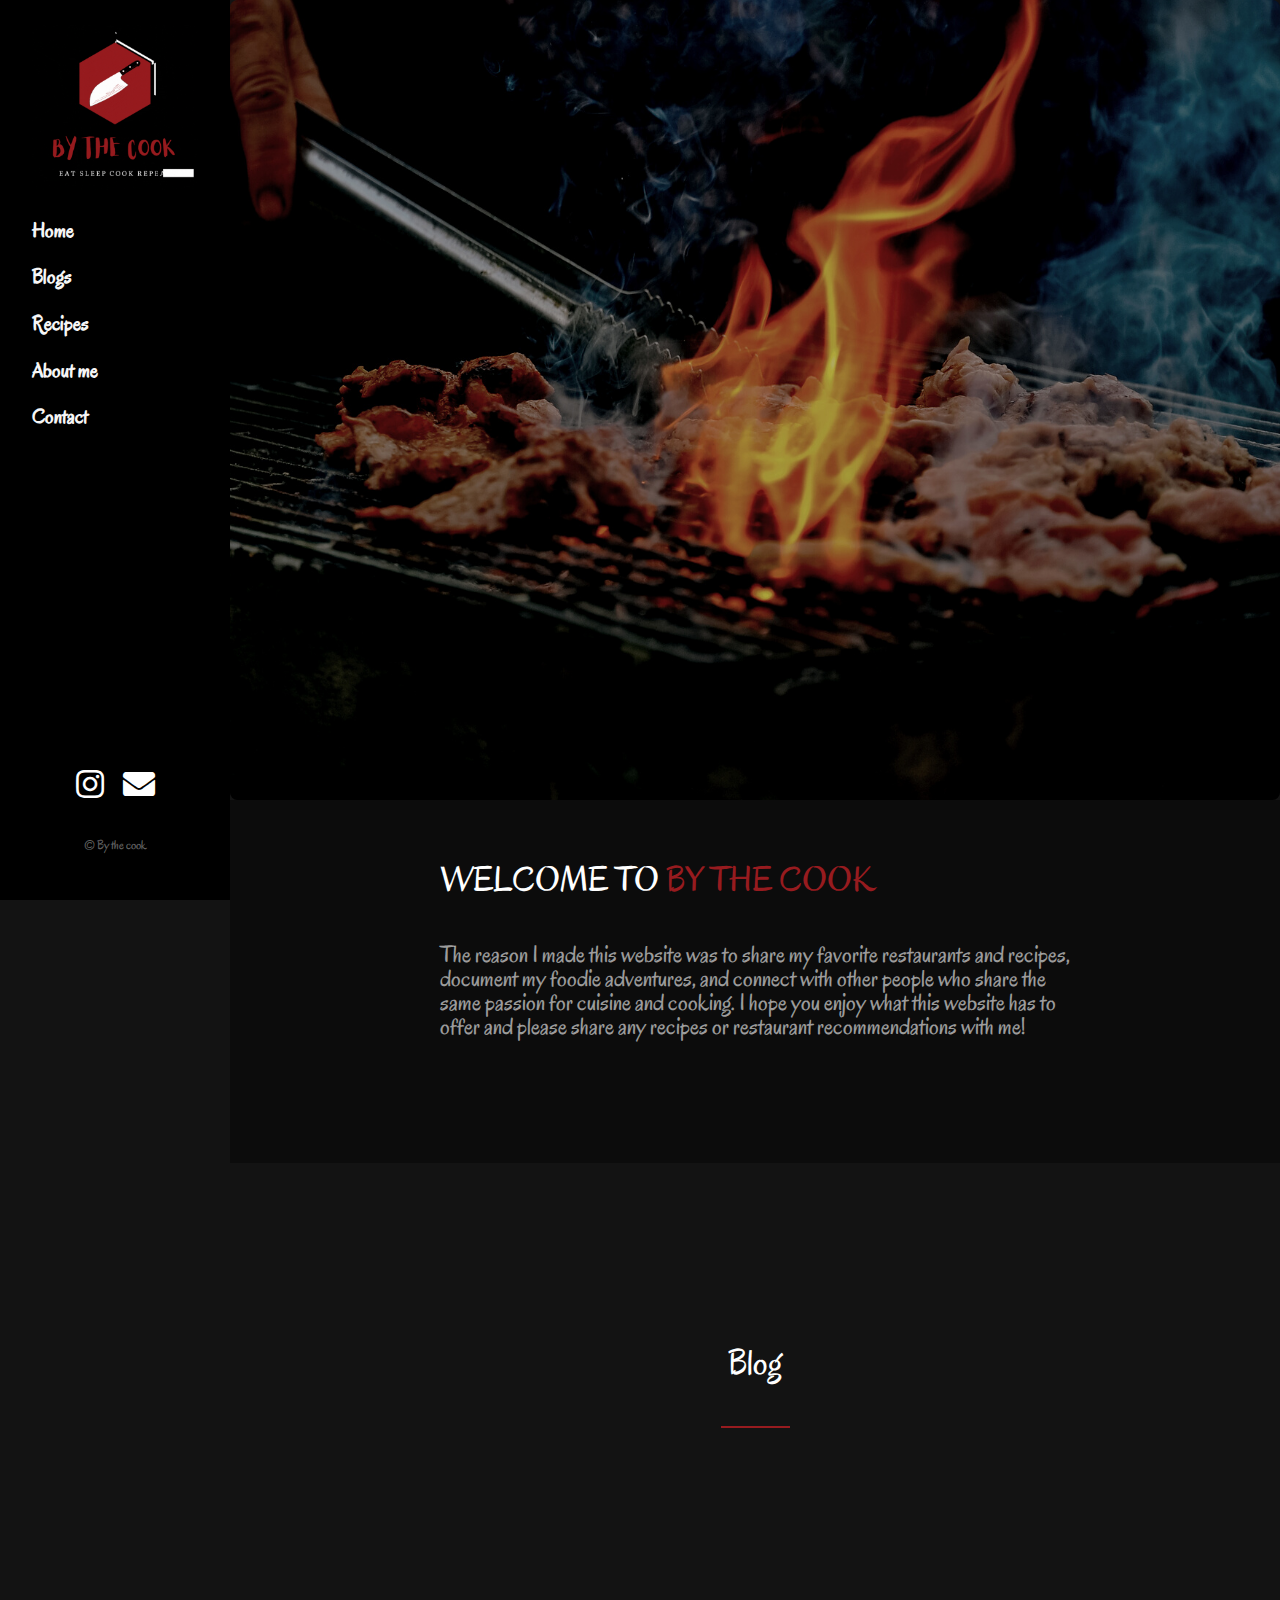
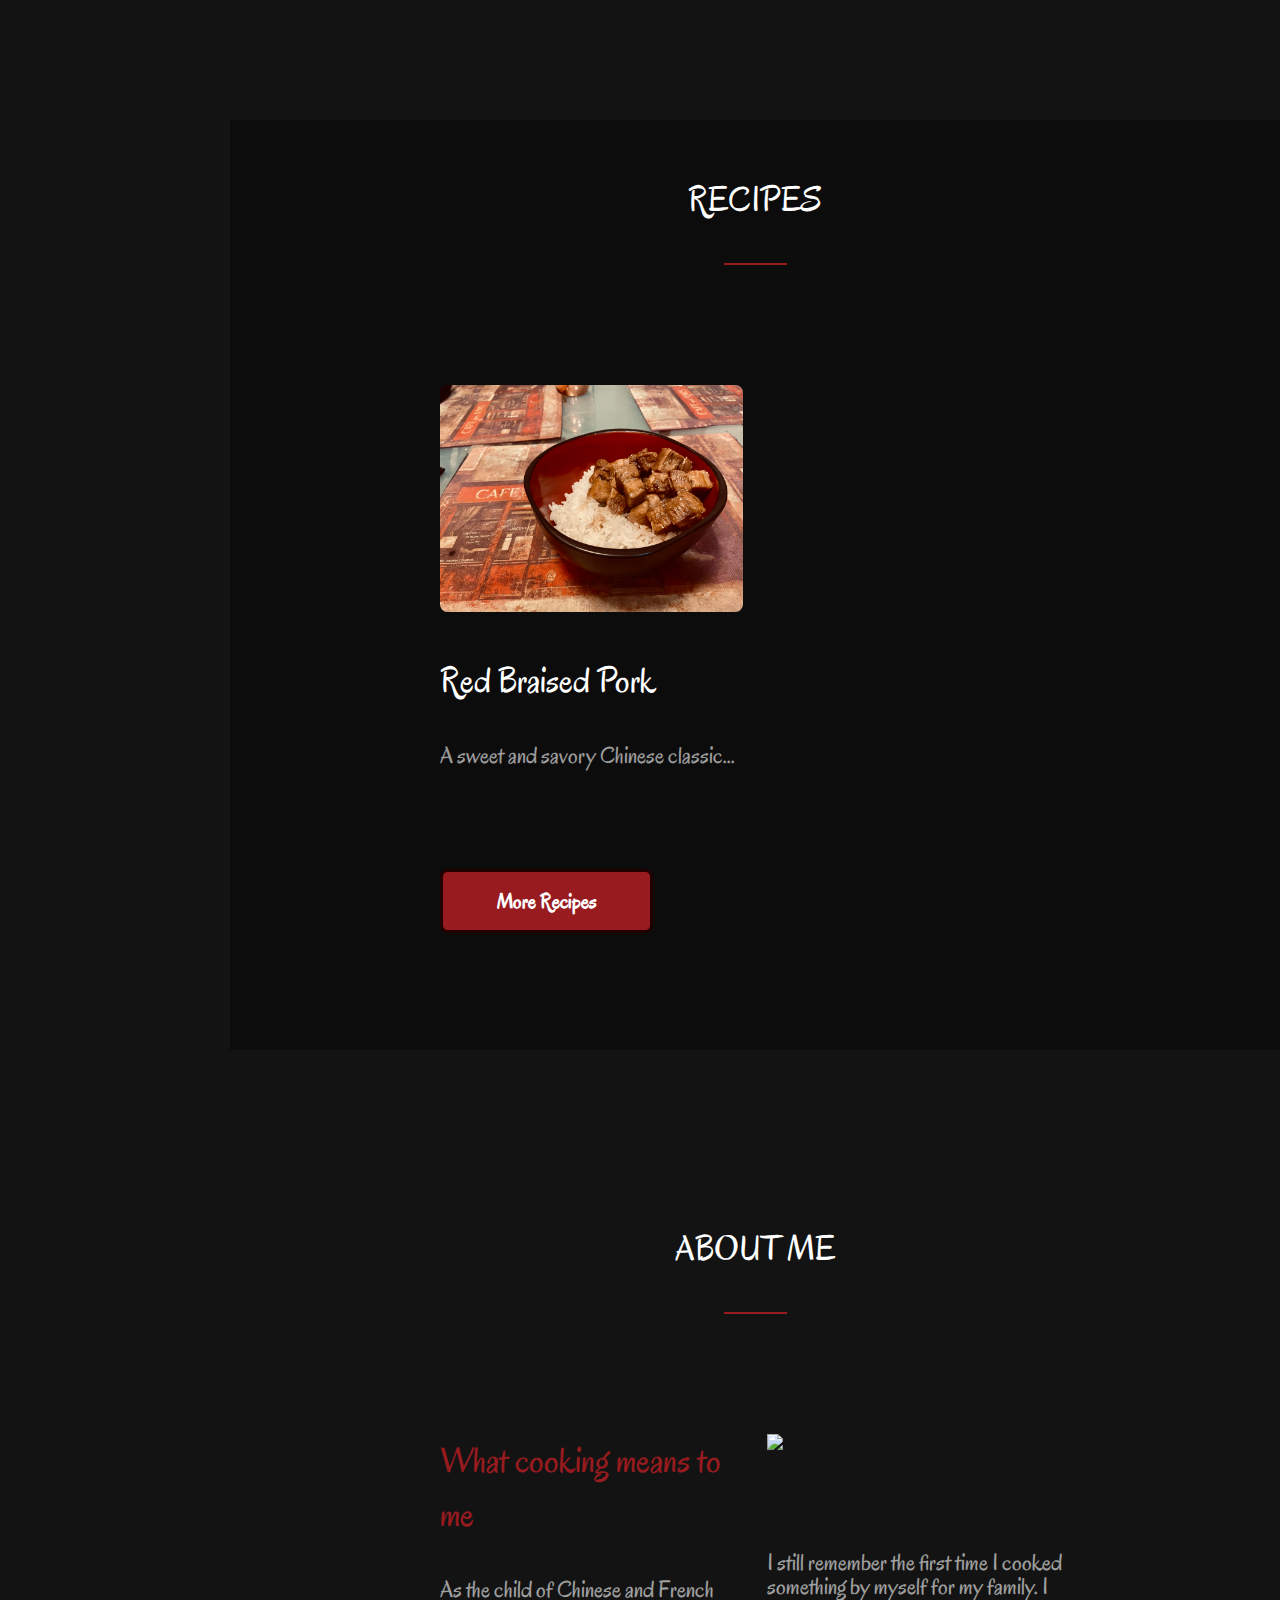
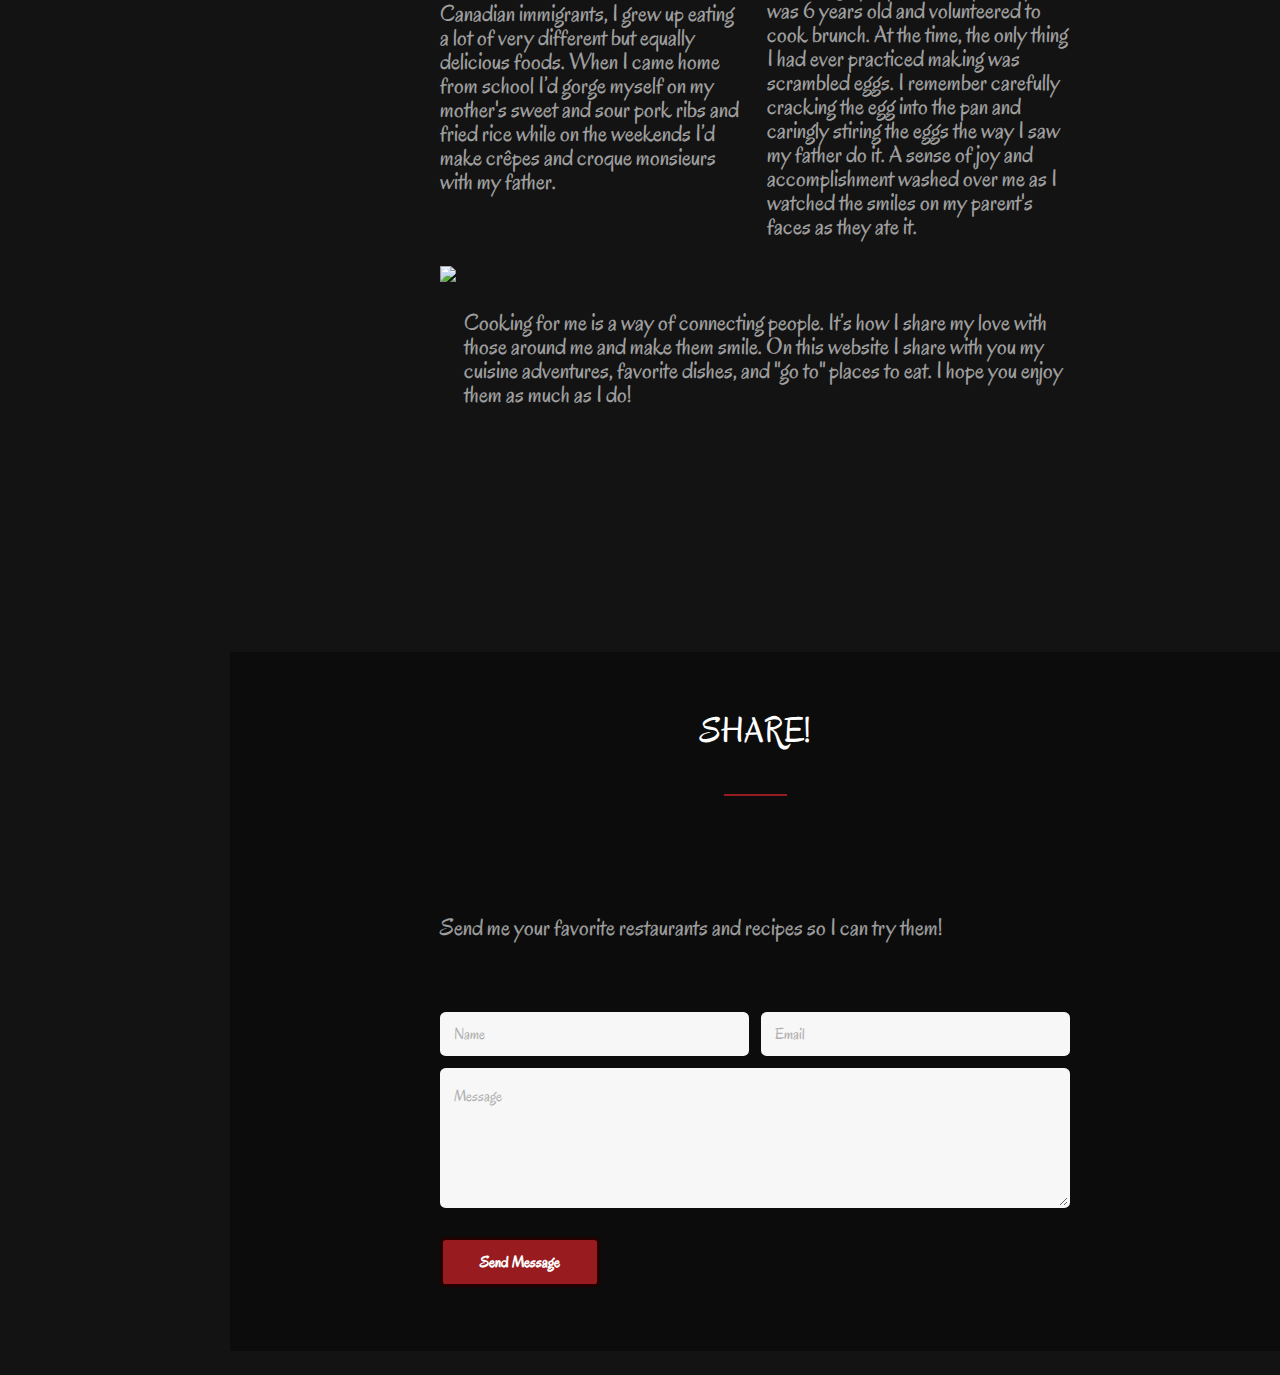
==== index.html @ 61e59fe5 "Fixed email submission button" ====
<!DOCTYPE HTML>

<html>
	<head>
		<title>By the cook</title>
		<meta charset="utf-8" />
		<meta name="viewport" content="width=device-width, initial-scale=1, user-scalable=no" />
		<link rel="stylesheet" href="assets/css/main.css" />

	</head>
	<body class="is-preload">

		<!-- Header -->
			<header id="header">
				<div class="inner">
                    <a href="#welcome" class="image avatar"><img src="images/logos/Logo in Red.gif" alt="" /></a>
                    <style>
						@import url('https://fonts.googleapis.com/css2?family=Oregano&display=swap');
						</style>
					<div class="">
						<nav>
						<ul>
							<li>
								<a href="#welcome">Home</a>
							</li>
							<li>
								<a href="#blogs">Blogs</a>
							</li>
							<li>
								<a href="#recipes">Recipes</a>
							</li>
							<li>
								<a href="#about-me">About me</a>
							</li>
							<li>
								<a href="#contact">Contact</a>
							</li>


						</ul>
					</nav>
					</div>
				</div>
			</header>

		<!-- Main -->
			<div id="main" class="">

                    <!-- Welcome Carousel -->
                    <div id="welcome" class="">

                        <a href="#" class="image welcome"><img src="images/grill2.png" alt="" /></a>
						<div class="centered welcomeText">
							<div class="icon animated fadeInDown"><span class="icon flaticon-001-wine animated fadeInDown"></span></div>
							<h1 class="animated fadeInUp">BY THE COOK</h1> <a href="https://1.envato.market/XVPba" target="_blank" class="butn butn-bg animated zoomIn"></a>
							<h4 class="animated fadeInUp">eat | sleep | cook | repeat</h4>

						</div>
					</div>
				<!-- Start of About website -->

					<section id="about" class="fillBackground ">

						<div class="row">
							<article >

									<h4>WELCOME TO <span>BY THE COOK</span></h4>
									<p>The reason I made this website was to share my favorite restaurants and recipes, document my foodie adventures, and connect with other people who share the same passion for cuisine and cooking. I hope you enjoy what this website has to offer and please share any recipes or restaurant recommendations with me!</p>
								</article>

						</div>

					</section>

				<!-- End of About website -->


				<!-- Blogs -->
				<section id="blogs"  style="padding-left: 15em; padding-right: 15em">
					<h4><center>Blog</center></h4>
					<hr>

					<!-- <div class="row ">
						<article class="col-6 col-12-xsmall " >
							<a href="bitcoinTradingBot.html" class="image fit thumb" target="_blank"><img src="images/Taiwan Beef Noodle.png" alt="" /></a>
							<h2>Tucson</h2>
							<p>Follow me as I visit my favorite spots from highschool as well as around my hometown</p>
						</article>
						<article class="col-6 col-12-xsmall">
							<a href="images/fulls/04.jpg" class="image fit thumb" target="_blank"><img src="images/Crawfish boil.jpg" alt="" /></a>
							<h2>New Orleans</h2>
							<p>Oysters... So many oysters</p>
						</article>
						<article class="col-6 col-12-xsmall">
							<a href="images/fulls/Unipop.gif" class="image fit thumb" target="_blank"><img src="images/Pho.png" alt="" /></a>
							<h2>Houston</h2>
							<p>Discover Houston's best restaurants with me!</p>
						</article>
					</div> -->

					<div id="pixlee_container"></div><script type="text/javascript">window.PixleeAsyncInit = function() {Pixlee.init({apiKey:'-2VAMycQL9Gke74GveiY'});Pixlee.addSimpleWidget({widgetId:'33679'});};</script><script src="//instafeed.assets.pxlecdn.com/assets/pixlee_widget_1_0_0.js"></script>

					<!-- <ul class="actions">
						<li><a href="#" class="button">More Blogs</a></li>
					</ul> -->
				</section>
				<!-- End of Blogs -->
				<!-- Recipes -->
				<section id="recipes" class="fillBackground ">
					<h4><center>RECIPES</center></h4>
					<hr>

					<div class="row">
						<article class="col-6 col-12-xsmall">
							<a href="sub pages\recipes\redBraisedPork.html" class="image fit thumb" target="_blank"><img src="sub pages\recipes\recipe photos\Red Braised Pork.jpg" alt="" /></a>
							<h2>Red Braised Pork</h2>
							<p>A sweet and savory Chinese classic...</p>
						</article>

					</div>
					<ul class="actions">
						<li><a href="#" class="button">More Recipes</a></li>
					</ul>

				</section>
				<!-- End of Recipes -->
				<!-- Start of About me -->
				<section id="about-me">
					<h4><center>ABOUT ME</center></h4>
					<hr>

					<div class="row ">
						<article class="col-6 col-12-xsmall">
							<h4><span>What cooking means to me</span></h4>

								<p>As the child of Chinese and French Canadian immigrants, I grew up eating a lot of very different but equally delicious foods. When I came home from school I’d gorge myself on my mother's sweet and sour pork ribs and fried rice while on the weekends I’d make crêpes and croque monsieurs with my father. </p>

								<img class="img-fluid" src="images/stirfry.jpg" width=100%>
							</article>
						<article class="col-6 col-12-xsmall">
							<img class="img-fluid " src="images/crepes.jpg" width=100%>
							<p>&nbsp</p>
							<p>I still remember the first time I cooked something by myself for my family. I was 6 years old and volunteered to cook brunch. At the time, the only thing I had ever practiced making was scrambled eggs. I remember carefully cracking the egg into the pan and caringly stiring the eggs the way I saw my father do it. A sense of joy and accomplishment washed over me as I watched the smiles on my parent's faces as they ate it.</p>
						</article>
						<p>Cooking for me is a way of connecting people. It’s how I share my love with those around me and make them smile. On this website I share with you my cuisine adventures, favorite dishes, and "go to" places to eat. I hope you enjoy them as much as I do!</p>

					</div>
				</section>
				<!-- End of About me -->
				<!-- Contact -->
					<section id="contact" class="fillBackground ">
						<h4><center>SHARE! </center></h4>
						<hr>
						<p>Send me your favorite restaurants and recipes so I can try them!</p>
						<div class="row.aln-center">
							<div class="col-8 col-12-small">
								<form action="mailto:crl14@rice.edu" method="GET">
									<div class="row gtr-uniform gtr-50">
										<div class="col-6 col-12-xsmall"><input type="text" name="name" id="name" placeholder="Name" /></div>
										<div class="col-6 col-12-xsmall"><input type="email" name="email" id="email" placeholder="Email" /></div>
										<div class="col-12"><textarea name="message" id="message" placeholder="Message" rows="4"></textarea></div>
									</div>
									<ul class="actions">
										<li><input type="submit" value="Send Message" /></li>
									</ul>
								</form>

							</div>

						</div>
					</section>

				<!-- Four -->
				<!--
					<section id="four">
						<h2>Elements</h2>

						<section>
							<h4>Text</h4>
							<p>This is <b>bold</b> and this is <strong>strong</strong>. This is <i>italic</i> and this is <em>emphasized</em>.
							This is <sup>superscript</sup> text and this is <sub>subscript</sub> text.
							This is <u>underlined</u> and this is code: <code>for (;;) { ... }</code>. Finally, <a href="#">this is a link</a>.</p>
							<hr />
							<header>
								<h4>Heading with a Subtitle</h4>
								<p>Lorem ipsum dolor sit amet nullam id egestas urna aliquam</p>
							</header>
							<p>Nunc lacinia ante nunc ac lobortis. Interdum adipiscing gravida odio porttitor sem non mi integer non faucibus ornare mi ut ante amet placerat aliquet. Volutpat eu sed ante lacinia sapien lorem accumsan varius montes viverra nibh in adipiscing blandit tempus accumsan.</p>
							<header>
								<h5>Heading with a Subtitle</h5>
								<p>Lorem ipsum dolor sit amet nullam id egestas urna aliquam</p>
							</header>
							<p>Nunc lacinia ante nunc ac lobortis. Interdum adipiscing gravida odio porttitor sem non mi integer non faucibus ornare mi ut ante amet placerat aliquet. Volutpat eu sed ante lacinia sapien lorem accumsan varius montes viverra nibh in adipiscing blandit tempus accumsan.</p>
							<hr />
							<h2>Heading Level 2</h2>
							<h3>Heading Level 3</h3>
							<h4>Heading Level 4</h4>
							<h5>Heading Level 5</h5>
							<h6>Heading Level 6</h6>
							<hr />
							<h5>Blockquote</h5>
							<blockquote>Fringilla nisl. Donec accumsan interdum nisi, quis tincidunt felis sagittis eget tempus euismod. Vestibulum ante ipsum primis in faucibus vestibulum. Blandit adipiscing eu felis iaculis volutpat ac adipiscing accumsan faucibus. Vestibulum ante ipsum primis in faucibus lorem ipsum dolor sit amet nullam adipiscing eu felis.</blockquote>
							<h5>Preformatted</h5>
							<pre><code>i = 0;

while (!deck.isInOrder()) {
print 'Iteration ' + i;
deck.shuffle();
i++;
}

print 'It took ' + i + ' iterations to sort the deck.';</code></pre>
						</section>

						<section>
							<h4>Lists</h4>
							<div class="row">
								<div class="col-6 col-12-xsmall">
									<h5>Unordered</h5>
									<ul>
										<li>Dolor pulvinar etiam magna etiam.</li>
										<li>Sagittis adipiscing lorem eleifend.</li>
										<li>Felis enim feugiat dolore viverra.</li>
									</ul>
									<h5>Alternate</h5>
									<ul class="alt">
										<li>Dolor pulvinar etiam magna etiam.</li>
										<li>Sagittis adipiscing lorem eleifend.</li>
										<li>Felis enim feugiat dolore viverra.</li>
									</ul>
								</div>
								<div class="col-6 col-12-xsmall">
									<h5>Ordered</h5>
									<ol>
										<li>Dolor pulvinar etiam magna etiam.</li>
										<li>Etiam vel felis at lorem sed viverra.</li>
										<li>Felis enim feugiat dolore viverra.</li>
										<li>Dolor pulvinar etiam magna etiam.</li>
										<li>Etiam vel felis at lorem sed viverra.</li>
										<li>Felis enim feugiat dolore viverra.</li>
									</ol>
									<h5>Icons</h5>
									<ul class="icons">
										<li><a href="#" class="icon brands fa-twitter"><span class="label">Twitter</span></a></li>
										<li><a href="#" class="icon brands fa-facebook-f"><span class="label">Facebook</span></a></li>
										<li><a href="#" class="icon brands fa-instagram"><span class="label">Instagram</span></a></li>
										<li><a href="#" class="icon brands fa-github"><span class="label">Github</span></a></li>
										<li><a href="#" class="icon brands fa-dribbble"><span class="label">Dribbble</span></a></li>
										<li><a href="#" class="icon brands fa-tumblr"><span class="label">Tumblr</span></a></li>
									</ul>
								</div>
							</div>
							<h5>Actions</h5>
							<ul class="actions">
								<li><a href="#" class="button primary">Default</a></li>
								<li><a href="#" class="button">Default</a></li>
							</ul>
							<ul class="actions small">
								<li><a href="#" class="button primary small">Small</a></li>
								<li><a href="#" class="button small">Small</a></li>
							</ul>
							<div class="row">
								<div class="col-6 col-12-small">
									<ul class="actions stacked">
										<li><a href="#" class="button primary">Default</a></li>
										<li><a href="#" class="button">Default</a></li>
									</ul>
								</div>
								<div class="col-6 col-12-small">
									<ul class="actions stacked">
										<li><a href="#" class="button primary small">Small</a></li>
										<li><a href="#" class="button small">Small</a></li>
									</ul>
								</div>
								<div class="col-6 col-12-small">
									<ul class="actions stacked">
										<li><a href="#" class="button primary fit">Default</a></li>
										<li><a href="#" class="button fit">Default</a></li>
									</ul>
								</div>
								<div class="col-6 col-12-small">
									<ul class="actions stacked">
										<li><a href="#" class="button primary small fit">Small</a></li>
										<li><a href="#" class="button small fit">Small</a></li>
									</ul>
								</div>
							</div>
						</section>

						<section>
							<h4>Table</h4>
							<h5>Default</h5>
							<div class="table-wrapper">
								<table>
									<thead>
										<tr>
											<th>Name</th>
											<th>Description</th>
											<th>Price</th>
										</tr>
									</thead>
									<tbody>
										<tr>
											<td>Item One</td>
											<td>Ante turpis integer aliquet porttitor.</td>
											<td>29.99</td>
										</tr>
										<tr>
											<td>Item Two</td>
											<td>Vis ac commodo adipiscing arcu aliquet.</td>
											<td>19.99</td>
										</tr>
										<tr>
											<td>Item Three</td>
											<td> Morbi faucibus arcu accumsan lorem.</td>
											<td>29.99</td>
										</tr>
										<tr>
											<td>Item Four</td>
											<td>Vitae integer tempus condimentum.</td>
											<td>19.99</td>
										</tr>
										<tr>
											<td>Item Five</td>
											<td>Ante turpis integer aliquet porttitor.</td>
											<td>29.99</td>
										</tr>
									</tbody>
									<tfoot>
										<tr>
											<td colspan="2"></td>
											<td>100.00</td>
										</tr>
									</tfoot>
								</table>
							</div>

							<h5>Alternate</h5>
							<div class="table-wrapper">
								<table class="alt">
									<thead>
										<tr>
											<th>Name</th>
											<th>Description</th>
											<th>Price</th>
										</tr>
									</thead>
									<tbody>
										<tr>
											<td>Item One</td>
											<td>Ante turpis integer aliquet porttitor.</td>
											<td>29.99</td>
										</tr>
										<tr>
											<td>Item Two</td>
											<td>Vis ac commodo adipiscing arcu aliquet.</td>
											<td>19.99</td>
										</tr>
										<tr>
											<td>Item Three</td>
											<td> Morbi faucibus arcu accumsan lorem.</td>
											<td>29.99</td>
										</tr>
										<tr>
											<td>Item Four</td>
											<td>Vitae integer tempus condimentum.</td>
											<td>19.99</td>
										</tr>
										<tr>
											<td>Item Five</td>
											<td>Ante turpis integer aliquet porttitor.</td>
											<td>29.99</td>
										</tr>
									</tbody>
									<tfoot>
										<tr>
											<td colspan="2"></td>
											<td>100.00</td>
										</tr>
									</tfoot>
								</table>
							</div>
						</section>

						<section>
							<h4>Buttons</h4>
							<ul class="actions">
								<li><a href="#" class="button primary">Primary</a></li>
								<li><a href="#" class="button">Default</a></li>
							</ul>
							<ul class="actions">
								<li><a href="#" class="button large">Large</a></li>
								<li><a href="#" class="button">Default</a></li>
								<li><a href="#" class="button small">Small</a></li>
							</ul>
							<ul class="actions fit">
								<li><a href="#" class="button primary fit">Fit</a></li>
								<li><a href="#" class="button fit">Fit</a></li>
							</ul>
							<ul class="actions fit small">
								<li><a href="#" class="button primary fit small">Fit + Small</a></li>
								<li><a href="#" class="button fit small">Fit + Small</a></li>
							</ul>
							<ul class="actions">
								<li><a href="#" class="button primary icon solid fa-download">Icon</a></li>
								<li><a href="#" class="button icon solid fa-download">Icon</a></li>
							</ul>
							<ul class="actions">
								<li><span class="button primary disabled">Primary</span></li>
								<li><span class="button disabled">Default</span></li>
							</ul>
						</section>

						<section>
							<h4>Form</h4>
							<form method="post" action="#">
								<div class="row gtr-uniform gtr-50">
									<div class="col-6 col-12-xsmall">
										<input type="text" name="demo-name" id="demo-name" value="" placeholder="Name" />
									</div>
									<div class="col-6 col-12-xsmall">
										<input type="email" name="demo-email" id="demo-email" value="" placeholder="Email" />
									</div>
									<div class="col-12">
										<select name="demo-category" id="demo-category">
											<option value="">- Category -</option>
											<option value="1">Manufacturing</option>
											<option value="1">Shipping</option>
											<option value="1">Administration</option>
											<option value="1">Human Resources</option>
										</select>
									</div>
									<div class="col-4 col-12-small">
										<input type="radio" id="demo-priority-low" name="demo-priority" checked>
										<label for="demo-priority-low">Low Priority</label>
									</div>
									<div class="col-4 col-12-small">
										<input type="radio" id="demo-priority-normal" name="demo-priority">
										<label for="demo-priority-normal">Normal Priority</label>
									</div>
									<div class="col-4 col-12-small">
										<input type="radio" id="demo-priority-high" name="demo-priority">
										<label for="demo-priority-high">High Priority</label>
									</div>
									<div class="col-6 col-12-small">
										<input type="checkbox" id="demo-copy" name="demo-copy">
										<label for="demo-copy">Email me a copy of this message</label>
									</div>
									<div class="col-6 col-12-small">
										<input type="checkbox" id="demo-human" name="demo-human" checked>
										<label for="demo-human">I am a human and not a robot</label>
									</div>
									<div class="col-12">
										<textarea name="demo-message" id="demo-message" placeholder="Enter your message" rows="6"></textarea>
									</div>
									<div class="col-12">
										<ul class="actions">
											<li><input type="submit" value="Send Message" class="primary" /></li>
											<li><input type="reset" value="Reset" /></li>
										</ul>
									</div>
								</div>
							</form>
						</section>

						<section>
							<h4>Image</h4>
							<h5>Fit</h5>
							<div class="box alt">
								<div class="row gtr-50 gtr-uniform">
									<div class="col-12"><span class="image fit"><img src="images/fulls/05.jpg" alt="" /></span></div>
									<div class="col-4"><span class="image fit"><img src="images/thumbs/01.jpg" alt="" /></span></div>
									<div class="col-4"><span class="image fit"><img src="images/thumbs/02.jpg" alt="" /></span></div>
									<div class="col-4"><span class="image fit"><img src="images/thumbs/03.jpg" alt="" /></span></div>
									<div class="col-4"><span class="image fit"><img src="images/thumbs/04.jpg" alt="" /></span></div>
									<div class="col-4"><span class="image fit"><img src="images/thumbs/05.jpg" alt="" /></span></div>
									<div class="col-4"><span class="image fit"><img src="images/thumbs/06.jpg" alt="" /></span></div>
									<div class="col-4"><span class="image fit"><img src="images/thumbs/03.jpg" alt="" /></span></div>
									<div class="col-4"><span class="image fit"><img src="images/thumbs/02.jpg" alt="" /></span></div>
									<div class="col-4"><span class="image fit"><img src="images/thumbs/01.jpg" alt="" /></span></div>
								</div>
							</div>
							<h5>Left &amp; Right</h5>
							<p><span class="image left"><img src="images/avatar.jpg" alt="" /></span>Fringilla nisl. Donec accumsan interdum nisi, quis tincidunt felis sagittis eget. tempus euismod. Vestibulum ante ipsum primis in faucibus vestibulum. Blandit adipiscing eu felis iaculis volutpat ac adipiscing accumsan eu faucibus. Integer ac pellentesque praesent tincidunt felis sagittis eget. tempus euismod. Vestibulum ante ipsum primis in faucibus vestibulum. Blandit adipiscing eu felis iaculis volutpat ac adipiscing accumsan eu faucibus. Integer ac pellentesque praesent. Donec accumsan interdum nisi, quis tincidunt felis sagittis eget. tempus euismod. Vestibulum ante ipsum primis in faucibus vestibulum. Blandit adipiscing eu felis iaculis volutpat ac adipiscing accumsan eu faucibus. Integer ac pellentesque praesent tincidunt felis sagittis eget. tempus euismod. Vestibulum ante ipsum primis in faucibus vestibulum. Blandit adipiscing eu felis iaculis volutpat ac adipiscing accumsan eu faucibus. Integer ac pellentesque praesent.</p>
							<p><span class="image right"><img src="images/avatar.jpg" alt="" /></span>Fringilla nisl. Donec accumsan interdum nisi, quis tincidunt felis sagittis eget. tempus euismod. Vestibulum ante ipsum primis in faucibus vestibulum. Blandit adipiscing eu felis iaculis volutpat ac adipiscing accumsan eu faucibus. Integer ac pellentesque praesent tincidunt felis sagittis eget. tempus euismod. Vestibulum ante ipsum primis in faucibus vestibulum. Blandit adipiscing eu felis iaculis volutpat ac adipiscing accumsan eu faucibus. Integer ac pellentesque praesent. Donec accumsan interdum nisi, quis tincidunt felis sagittis eget. tempus euismod. Vestibulum ante ipsum primis in faucibus vestibulum. Blandit adipiscing eu felis iaculis volutpat ac adipiscing accumsan eu faucibus. Integer ac pellentesque praesent tincidunt felis sagittis eget. tempus euismod. Vestibulum ante ipsum primis in faucibus vestibulum. Blandit adipiscing eu felis iaculis volutpat ac adipiscing accumsan eu faucibus. Integer ac pellentesque praesent.</p>
						</section>

					</section>
			-->

			</div>

		<!-- Footer -->
			<footer id="footer">
				<div class="inner">
					<ul class="icons">
						<li><a href="https://www.instagram.com/bythecook/" class="icon brands fa-instagram" target="_blank"><span class="label">Instagram</span></a></li>
					    <li><a href="#three" class="icon solid fa-envelope"><span class="label">Email</span></a></li>
					</ul>
					<ul class="copyright">
						<li>&copy; By the cook</li></a></li>
					</ul>
				</div>
			</footer>

		<!-- Scripts -->

			<script src="assets/js/jquery.min.js"></script>
			<script src="assets/js/jquery.poptrox.min.js"></script>
			<script src="assets/js/browser.min.js"></script>
			<script src="assets/js/breakpoints.min.js"></script>
			<script src="assets/js/util.js"></script>
			<script src="assets/js/main.js"></script>
		<!-- Loader-->
		<div class="loading-wrapper"><div class="loader">Loading...</div></div>
		<script>
			$(window).on("load",function(){
				$(".loading-wrapper").fadeOut("slow");
			});
		</script>
		</div>

	</body>
</html>
---- assets/css/main.css ----
@import url("fontawesome-all.min.css");
@import url("https://fonts.googleapis.com/css?family=Source+Sans+Pro:400,400italic");
@font-face {
    font-family: 'a_asian_ninjaregular';
    src:   url('By the cook\assets\webfonts\aasianninja-webfont.woff') format('woff');
    font-weight: normal;
    font-style: normal;

}


/*
	Strata by HTML5 UP
	html5up.net | @ajlkn
	Free for personal and commercial use under the CCA 3.0 license (html5up.net/license)
*/

html, body, div, span, applet, object,
iframe, h1, h2, h3, h4, h5, h6, p, blockquote,
pre, a, abbr, acronym, address, big, cite,
code, del, dfn, em, img, ins, kbd, q, s, samp,
small, strike, strong, sub, sup, tt, var, b,
u, i, center, dl, dt, dd, ol, ul, li, fieldset,
form, label, legend, table, caption, tbody,
tfoot, thead, tr, th, td, article, aside,
canvas, details, embed, figure, figcaption,
footer, header, hgroup, menu, nav, output, ruby,
section, summary, time, mark, audio, video {
	margin: 0;
	padding: 0;
	border: 0;
	font-size: 100%;
	font: inherit;
	vertical-align: baseline;}

article, aside, details, figcaption, figure,
footer, header, hgroup, menu, nav, section {
	display: block;}

body {
	line-height: 1;
}

ol, ul {
	list-style: none;
}

blockquote, q {
	quotes: none;
}

	blockquote:before, blockquote:after, q:before, q:after {
		content: '';
		content: none;
	}

table {
	border-collapse: collapse;
	border-spacing: 0;
}

body {
	-webkit-text-size-adjust: none;
}

mark {
	background-color: transparent;
	color: inherit;
}

input::-moz-focus-inner {
	border: 0;
	padding: 0;
}

input, select, textarea {
	-moz-appearance: none;
	-webkit-appearance: none;
	-ms-appearance: none;
	appearance: none;
}

/* Basic */

	html {
		box-sizing: border-box;
		scroll-behavior: smooth;
	}

	*, *:before, *:after {
		box-sizing: inherit;
	}

	body {

		background: #000000ec;
		background-repeat: no-repeat;
		background-attachment: fixed;
		background-position: right ;
	}

		body.is-preload *, body.is-preload *:before, body.is-preload *:after {
			-moz-animation: none !important;
			-webkit-animation: none !important;
			-ms-animation: none !important;
			animation: none !important;
			-moz-transition: none !important;
			-webkit-transition: none !important;
			-ms-transition: none !important;
			transition: none !important;
		}

	body, input, select, textarea {
		color: #fbffff;
		font-family: 'Oregano';
		font-size: 16pt;
		font-weight: 400;
		line-height: 1.75em;
	}

	a {
		-moz-transition: color 0.2s ease-in-out, border-color 0.2s ease-in-out;
		-webkit-transition: color 0.2s ease-in-out, border-color 0.2s ease-in-out;
		-ms-transition: color 0.2s ease-in-out, border-color 0.2s ease-in-out;
		transition: color 0.2s ease-in-out, border-color 0.2s ease-in-out;
		border-bottom: dotted 1px;
		color: #f6f6f6;
		font-weight: bolder;
		font-size: 16pt;
		text-decoration: none;
		border-bottom-color: transparent;

	}
		a:hover {
			border-bottom-color: transparent;
			color: #971B1F !important;

		}

	strong, b {
		color: #ffffff;
		font-weight: 400;
	}

	em, i {
		font-style: italic;
	}

	p {
		margin: 0 0 2em 0;
	}

	h1, h2, h3, h4, h5, h6 {
		color: #ffffff;
		font-weight: 400;
		line-height: 1em;
		margin: 0 0 1em 0;
	}

		h1 a, h2 a, h3 a, h4 a, h5 a, h6 a {
			color: inherit;
			text-decoration: none;
		}

	h1 {
		font-size: 2em;
		line-height: 1.5em;
	}

	h2 {
		font-size: 1.5em;
		line-height: 1.5em;
	}

	h3 {
		font-size: 1.25em;
		line-height: 1.5em;
	}

	h4 {
		font-size: 1.1em;
		line-height: 1.5em;
	}

	h5 {
		font-size: 0.9em;
		line-height: 1.5em;
	}

	h6 {
		font-size: 0.7em;
		line-height: 1.5em;
	}

	sub {
		font-size: 0.8em;
		position: relative;
		top: 0.5em;
	}

	sup {
		font-size: 0.8em;
		position: relative;
		top: -0.5em;
	}

	hr {
		border: 0;
		border-bottom: solid 2px #efefef;
		margin: 2em 0;
	}

		hr.major {
			margin: 3em 0;
		}

	blockquote {
		border-left: solid 6px #efefef;
		font-style: italic;
		margin: 0 0 2em 0;
		padding: 0.5em 0 0.5em 1.5em;
	}

	code {
		background: #f7f7f7;
		border-radius: 0.35em;
		border: solid 2px #efefef;
		font-family: "Courier New", monospace;
		font-size: 0.9em;
		margin: 0 0.25em;
		padding: 0.25em 0.65em;
	}

	pre {
		-webkit-overflow-scrolling: touch;
		font-family: "Courier New", monospace;
		font-size: 0.9em;
		margin: 0 0 2em 0;
	}

		pre code {
			display: block;
			line-height: 1.75em;
			padding: 1em 1.5em;
			overflow-x: auto;
		}

	.align-left {
		text-align: left;
	}

	.align-center {
		text-align: center;
	}

	.align-right {
		text-align: right;
	}

/* Container */

	.container {
		margin: 0 auto;
		max-width: calc(100% - 4em);
		width: 100%;
	}

		.container.xsmall {
			width: 25%;
		}

		.container.small {
			width: 50%;
		}

		.container.medium {
			width: 75%;
		}

		.container.large {
			width: 125%;
		}

		.container.xlarge {
			width: 150%;
		}

		.container.max {
			width: 100%;
		}

		@media screen and (max-width: 980px) {

			.container {
				width: 100% !important;
				max-width: 100% !important;
			}

		}

		@media screen and (max-width: 480px) {

			.container {
				max-width: calc(100% - 3em);
			}

		}


	/* Row */

	.row {
		display: flex;
		flex-wrap: wrap;
		box-sizing: border-box;
		align-items: stretch;
	}

		.row > * {
			box-sizing: border-box;
		}

		.row.gtr-uniform > * > :last-child {
			margin-bottom: 0;
		}

		.row.aln-left {
			justify-content: flex-start;
		}

		.row.aln-center {
			justify-content: center;
		}

		.row.aln-right {
			justify-content: flex-end;
		}

		.row.aln-top {
			align-items: flex-start;
		}

		.row.aln-middle {
			align-items: center;
		}

		.row.aln-bottom {
			align-items: flex-end;
		}

		.row > .imp {
			order: -1;
		}

		.row > .col-1 {
			width: 8.33333%;
		}

		.row > .off-1 {
			margin-left: 8.33333%;
		}

		.row > .col-2 {
			width: 16.66667%;
		}

		.row > .off-2 {
			margin-left: 16.66667%;
		}

		.row > .col-3 {
			width: 25%;
		}

		.row > .off-3 {
			margin-left: 25%;
		}

		.row > .col-4 {
			width: 33.33333%;
		}

		.row > .off-4 {
			margin-left: 33.33333%;
		}

		.row > .col-5 {
			width: 41.66667%;
		}

		.row > .off-5 {
			margin-left: 41.66667%;
		}

		.row > .col-6 {
			width: 50%;
		}

		.row > .off-6 {
			margin-left: 50%;
		}

		.row > .col-7 {
			width: 58.33333%;
		}

		.row > .off-7 {
			margin-left: 58.33333%;
		}

		.row > .col-8 {
			width: 66.66667%;
		}

		.row > .off-8 {
			margin-left: 66.66667%;
		}

		.row > .col-9 {
			width: 75%;
		}

		.row > .off-9 {
			margin-left: 75%;
		}

		.row > .col-10 {
			width: 83.33333%;
		}

		.row > .off-10 {
			margin-left: 83.33333%;
		}

		.row > .col-11 {
			width: 91.66667%;
		}

		.row > .off-11 {
			margin-left: 91.66667%;
		}

		.row > .col-12 {
			color:rgb(0, 0, 0);
			width: 100%;
		}

		.row > .off-12 {
			margin-left: 100%;
		}

		.row.gtr-0 {
			margin-top: 0;
			margin-left: 0em;
		}

			.row.gtr-0 > * {
				padding: 0 0 0 0em;
			}

			.row.gtr-0.gtr-uniform {
				margin-top: 0em;
			}

				.row.gtr-0.gtr-uniform > * {
					padding-top: 0em;
				}

		.row.gtr-25 {
			margin-top: 0;
			margin-left: -0.625em;
		}

			.row.gtr-25 > * {
				padding: 0 0 0 0.625em;
			}

			.row.gtr-25.gtr-uniform {
				margin-top: -0.625em;
			}

				.row.gtr-25.gtr-uniform > * {
					padding-top: 0.625em;
				}

		.row.gtr-50 {
			margin-top: 0;
			margin-left: -1.25em;
		}

			.row.gtr-50 > * {
				padding: 0 0 0 1.25em;
			}

			.row.gtr-50.gtr-uniform {
				margin-top: -1.25em;
			}

				.row.gtr-50.gtr-uniform > * {
					padding-top: 1.25em;
				}

		.row {
			margin-top: 0;
			margin-left: -2.5em;
		}

			.row > * {
				padding: 0 0 0 2.5em;
			}

			.row.gtr-uniform {
				margin-top: -2.5em;
			}

				.row.gtr-uniform > * {
					padding-top: 2.5em;
				}

		.row.gtr-150 {
			margin-top: 0;
			margin-left: -3.75em;
		}

			.row.gtr-150 > * {
				padding: 0 0 0 3.75em;
			}

			.row.gtr-150.gtr-uniform {
				margin-top: -3.75em;
			}

				.row.gtr-150.gtr-uniform > * {
					padding-top: 3.75em;
				}

		.row.gtr-200 {
			margin-top: 0;
			margin-left: -5em;
		}

			.row.gtr-200 > * {
				padding: 0 0 0 5em;
			}

			.row.gtr-200.gtr-uniform {
				margin-top: -5em;
			}

				.row.gtr-200.gtr-uniform > * {
					padding-top: 5em;
				}

		@media screen and (max-width: 1800px) {

			.row {
				display: flex;
				flex-wrap: wrap;
				box-sizing: border-box;
				align-items: stretch;
			}

				.row > * {
					box-sizing: border-box;
				}

				.row.gtr-uniform > * > :last-child {
					margin-bottom: 0;
				}

				.row.aln-left {
					justify-content: flex-start;
				}

				.row.aln-center {
					justify-content: center;
				}

				.row.aln-right {
					justify-content: flex-end;
				}

				.row.aln-top {
					align-items: flex-start;
				}

				.row.aln-middle {
					align-items: center;
				}

				.row.aln-bottom {
					align-items: flex-end;
				}

				.row > .imp-xlarge {
					order: -1;
				}

				.row > .col-1-xlarge {
					width: 8.33333%;
				}

				.row > .off-1-xlarge {
					margin-left: 8.33333%;
				}

				.row > .col-2-xlarge {
					width: 16.66667%;
				}

				.row > .off-2-xlarge {
					margin-left: 16.66667%;
				}

				.row > .col-3-xlarge {
					width: 25%;
				}

				.row > .off-3-xlarge {
					margin-left: 25%;
				}

				.row > .col-4-xlarge {
					width: 33.33333%;
				}

				.row > .off-4-xlarge {
					margin-left: 33.33333%;
				}

				.row > .col-5-xlarge {
					width: 41.66667%;
				}

				.row > .off-5-xlarge {
					margin-left: 41.66667%;
				}

				.row > .col-6-xlarge {
					width: 50%;
				}

				.row > .off-6-xlarge {
					margin-left: 50%;
				}

				.row > .col-7-xlarge {
					width: 58.33333%;
				}

				.row > .off-7-xlarge {
					margin-left: 58.33333%;
				}

				.row > .col-8-xlarge {
					width: 66.66667%;
				}

				.row > .off-8-xlarge {
					margin-left: 66.66667%;
				}

				.row > .col-9-xlarge {
					width: 75%;
				}

				.row > .off-9-xlarge {
					margin-left: 75%;
				}

				.row > .col-10-xlarge {
					width: 83.33333%;
				}

				.row > .off-10-xlarge {
					margin-left: 83.33333%;
				}

				.row > .col-11-xlarge {
					width: 91.66667%;
				}

				.row > .off-11-xlarge {
					margin-left: 91.66667%;
				}

				.row > .col-12-xlarge {
					width: 100%;
				}

				.row > .off-12-xlarge {
					margin-left: 100%;
				}

				.row.gtr-0 {
					margin-top: 0;
					margin-left: 0em;
				}

					.row.gtr-0 > * {
						padding: 0 0 0 0em;
					}

					.row.gtr-0.gtr-uniform {
						margin-top: 0em;
					}

						.row.gtr-0.gtr-uniform > * {
							padding-top: 0em;
						}

				.row.gtr-25 {
					margin-top: 0;
					margin-left: -0.625em;
				}

					.row.gtr-25 > * {
						padding: 0 0 0 0.625em;
					}

					.row.gtr-25.gtr-uniform {
						margin-top: -0.625em;
					}

						.row.gtr-25.gtr-uniform > * {
							padding-top: 0.625em;
						}

				.row.gtr-50 {
					margin-top: 0;
					margin-left: -1.25em;
				}

					.row.gtr-50 > * {
						padding: 0 0 0 1.25em;
					}

					.row.gtr-50.gtr-uniform {
						margin-top: -1.25em;
					}

						.row.gtr-50.gtr-uniform > * {
							padding-top: 1.25em;
						}

				.row {
					margin-top: 0;
					margin-left: -2.5em;
				}

					.row > * {
						padding: 0 0 0 2.5em;
					}

					.row.gtr-uniform {
						margin-top: -2.5em;
					}

						.row.gtr-uniform > * {
							padding-top: 2.5em;
						}

				.row.gtr-150 {
					margin-top: 0;
					margin-left: -3.75em;
				}

					.row.gtr-150 > * {
						padding: 0 0 0 3.75em;
					}

					.row.gtr-150.gtr-uniform {
						margin-top: -3.75em;
					}

						.row.gtr-150.gtr-uniform > * {
							padding-top: 3.75em;
						}

				.row.gtr-200 {
					margin-top: 0;
					margin-left: -5em;
				}

					.row.gtr-200 > * {
						padding: 0 0 0 5em;
					}

					.row.gtr-200.gtr-uniform {
						margin-top: -5em;
					}

						.row.gtr-200.gtr-uniform > * {
							padding-top: 5em;
						}

		}

		@media screen and (max-width: 1280px) {

			.row {
				display: flex;
				flex-wrap: wrap;
				box-sizing: border-box;
				align-items: stretch;
			}

				.row > * {
					box-sizing: border-box;
				}

				.row.gtr-uniform > * > :last-child {
					margin-bottom: 0;
				}

				.row.aln-left {
					justify-content: flex-start;
				}

				.row.aln-center {
					justify-content: center;
				}

				.row.aln-right {
					justify-content: flex-end;
				}

				.row.aln-top {
					align-items: flex-start;
				}

				.row.aln-middle {
					align-items: center;
				}

				.row.aln-bottom {
					align-items: flex-end;
				}

				.row > .imp-large {
					order: -1;
				}

				.row > .col-1-large {
					width: 8.33333%;
				}

				.row > .off-1-large {
					margin-left: 8.33333%;
				}

				.row > .col-2-large {
					width: 16.66667%;
				}

				.row > .off-2-large {
					margin-left: 16.66667%;
				}

				.row > .col-3-large {
					width: 25%;
				}

				.row > .off-3-large {
					margin-left: 25%;
				}

				.row > .col-4-large {
					width: 33.33333%;
				}

				.row > .off-4-large {
					margin-left: 33.33333%;
				}

				.row > .col-5-large {
					width: 41.66667%;
				}

				.row > .off-5-large {
					margin-left: 41.66667%;
				}

				.row > .col-6-large {
					width: 50%;
				}

				.row > .off-6-large {
					margin-left: 50%;
				}

				.row > .col-7-large {
					width: 58.33333%;
				}

				.row > .off-7-large {
					margin-left: 58.33333%;
				}

				.row > .col-8-large {
					width: 66.66667%;
				}

				.row > .off-8-large {
					margin-left: 66.66667%;
				}

				.row > .col-9-large {
					width: 75%;
				}

				.row > .off-9-large {
					margin-left: 75%;
				}

				.row > .col-10-large {
					width: 83.33333%;
				}

				.row > .off-10-large {
					margin-left: 83.33333%;
				}

				.row > .col-11-large {
					width: 91.66667%;
				}

				.row > .off-11-large {
					margin-left: 91.66667%;
				}

				.row > .col-12-large {
					width: 100%;
				}

				.row > .off-12-large {
					margin-left: 100%;
				}

				.row.gtr-0 {
					margin-top: 0;
					margin-left: 0em;
				}

					.row.gtr-0 > * {
						padding: 0 0 0 0em;
					}

					.row.gtr-0.gtr-uniform {
						margin-top: 0em;
					}

						.row.gtr-0.gtr-uniform > * {
							padding-top: 0em;
						}

				.row.gtr-25 {
					margin-top: 0;
					margin-left: -0.5em;
				}

					.row.gtr-25 > * {
						padding: 0 0 0 0.5em;
					}

					.row.gtr-25.gtr-uniform {
						margin-top: -0.5em;
					}

						.row.gtr-25.gtr-uniform > * {
							padding-top: 0.5em;
						}

				.row.gtr-50 {
					margin-top: 0;
					margin-left: -1em;
				}

					.row.gtr-50 > * {
						padding: 0 0 0 1em;
					}

					.row.gtr-50.gtr-uniform {
						margin-top: -1em;
					}

						.row.gtr-50.gtr-uniform > * {
							padding-top: 1em;
						}

				.row {
					margin-top: 0;
					margin-left: -2em;
				}

					.row > * {
						padding: 0 0 0 2em;
					}

					.row.gtr-uniform {
						margin-top: -2em;
					}

						.row.gtr-uniform > * {
							padding-top: 2em;
						}

				.row.gtr-150 {
					margin-top: 0;
					margin-left: -3em;
				}

					.row.gtr-150 > * {
						padding: 0 0 0 3em;
					}

					.row.gtr-150.gtr-uniform {
						margin-top: -3em;
					}

						.row.gtr-150.gtr-uniform > * {
							padding-top: 3em;
						}

				.row.gtr-200 {
					margin-top: 0;
					margin-left: -4em;
				}

					.row.gtr-200 > * {
						padding: 0 0 0 4em;
					}

					.row.gtr-200.gtr-uniform {
						margin-top: -4em;
					}

						.row.gtr-200.gtr-uniform > * {
							padding-top: 4em;
						}

		}

		@media screen and (max-width: 980px) {

			.row {
				display: flex;
				flex-wrap: wrap;
				box-sizing: border-box;
				align-items: stretch;
			}

				.row > * {
					box-sizing: border-box;
				}

				.row.gtr-uniform > * > :last-child {
					margin-bottom: 0;
				}

				.row.aln-left {
					justify-content: flex-start;
				}

				.row.aln-center {
					justify-content: center;
				}

				.row.aln-right {
					justify-content: flex-end;
				}

				.row.aln-top {
					align-items: flex-start;
				}

				.row.aln-middle {
					align-items: center;
				}

				.row.aln-bottom {
					align-items: flex-end;
				}

				.row > .imp-medium {
					order: -1;
				}

				.row > .col-1-medium {
					width: 8.33333%;
				}

				.row > .off-1-medium {
					margin-left: 8.33333%;
				}

				.row > .col-2-medium {
					width: 16.66667%;
				}

				.row > .off-2-medium {
					margin-left: 16.66667%;
				}

				.row > .col-3-medium {
					width: 25%;
				}

				.row > .off-3-medium {
					margin-left: 25%;
				}

				.row > .col-4-medium {
					width: 33.33333%;
				}

				.row > .off-4-medium {
					margin-left: 33.33333%;
				}

				.row > .col-5-medium {
					width: 41.66667%;
				}

				.row > .off-5-medium {
					margin-left: 41.66667%;
				}

				.row > .col-6-medium {
					width: 50%;
				}

				.row > .off-6-medium {
					margin-left: 50%;
				}

				.row > .col-7-medium {
					width: 58.33333%;
				}

				.row > .off-7-medium {
					margin-left: 58.33333%;
				}

				.row > .col-8-medium {
					width: 66.66667%;
				}

				.row > .off-8-medium {
					margin-left: 66.66667%;
				}

				.row > .col-9-medium {
					width: 75%;
				}

				.row > .off-9-medium {
					margin-left: 75%;
				}

				.row > .col-10-medium {
					width: 83.33333%;
				}

				.row > .off-10-medium {
					margin-left: 83.33333%;
				}

				.row > .col-11-medium {
					width: 91.66667%;
				}

				.row > .off-11-medium {
					margin-left: 91.66667%;
				}

				.row > .col-12-medium {
					width: 100%;
				}

				.row > .off-12-medium {
					margin-left: 100%;
				}

				.row.gtr-0 {
					margin-top: 0;
					margin-left: 0em;
				}

					.row.gtr-0 > * {
						padding: 0 0 0 0em;
					}

					.row.gtr-0.gtr-uniform {
						margin-top: 0em;
					}

						.row.gtr-0.gtr-uniform > * {
							padding-top: 0em;
						}

				.row.gtr-25 {
					margin-top: 0;
					margin-left: -0.5em;
				}

					.row.gtr-25 > * {
						padding: 0 0 0 0.5em;
					}

					.row.gtr-25.gtr-uniform {
						margin-top: -0.5em;
					}

						.row.gtr-25.gtr-uniform > * {
							padding-top: 0.5em;
						}

				.row.gtr-50 {
					margin-top: 0;
					margin-left: -1em;
				}

					.row.gtr-50 > * {
						padding: 0 0 0 1em;
					}

					.row.gtr-50.gtr-uniform {
						margin-top: -1em;
					}

						.row.gtr-50.gtr-uniform > * {
							padding-top: 1em;
						}

				.row {
					margin-top: 0;
					margin-left: -2em;
				}

					.row > * {
						padding: 0 0 0 2em;
					}

					.row.gtr-uniform {
						margin-top: -2em;
					}

						.row.gtr-uniform > * {
							padding-top: 2em;
						}

				.row.gtr-150 {
					margin-top: 0;
					margin-left: -3em;
				}

					.row.gtr-150 > * {
						padding: 0 0 0 3em;
					}

					.row.gtr-150.gtr-uniform {
						margin-top: -3em;
					}

						.row.gtr-150.gtr-uniform > * {
							padding-top: 3em;
						}

				.row.gtr-200 {
					margin-top: 0;
					margin-left: -4em;
				}

					.row.gtr-200 > * {
						padding: 0 0 0 4em;
					}

					.row.gtr-200.gtr-uniform {
						margin-top: -4em;
					}

						.row.gtr-200.gtr-uniform > * {
							padding-top: 4em;
						}

		}

		@media screen and (max-width: 736px) {

			.row {
				display: flex;
				flex-wrap: wrap;
				box-sizing: border-box;
				align-items: stretch;
			}

				.row > * {
					box-sizing: border-box;
				}

				.row.gtr-uniform > * > :last-child {
					margin-bottom: 0;
				}

				.row.aln-left {
					justify-content: flex-start;
				}

				.row.aln-center {
					justify-content: center;
				}

				.row.aln-right {
					justify-content: flex-end;
				}

				.row.aln-top {
					align-items: flex-start;
				}

				.row.aln-middle {
					align-items: center;
				}

				.row.aln-bottom {
					align-items: flex-end;
				}

				.row > .imp-small {
					order: -1;
				}

				.row > .col-1-small {
					width: 8.33333%;
				}

				.row > .off-1-small {
					margin-left: 8.33333%;
				}

				.row > .col-2-small {
					width: 16.66667%;
				}

				.row > .off-2-small {
					margin-left: 16.66667%;
				}

				.row > .col-3-small {
					width: 25%;
				}

				.row > .off-3-small {
					margin-left: 25%;
				}

				.row > .col-4-small {
					width: 33.33333%;
				}

				.row > .off-4-small {
					margin-left: 33.33333%;
				}

				.row > .col-5-small {
					width: 41.66667%;
				}

				.row > .off-5-small {
					margin-left: 41.66667%;
				}

				.row > .col-6-small {
					width: 50%;
				}

				.row > .off-6-small {
					margin-left: 50%;
				}

				.row > .col-7-small {
					width: 58.33333%;
				}

				.row > .off-7-small {
					margin-left: 58.33333%;
				}

				.row > .col-8-small {
					width: 66.66667%;
				}

				.row > .off-8-small {
					margin-left: 66.66667%;
				}

				.row > .col-9-small {
					width: 75%;
				}

				.row > .off-9-small {
					margin-left: 75%;
				}

				.row > .col-10-small {
					width: 83.33333%;
				}

				.row > .off-10-small {
					margin-left: 83.33333%;
				}

				.row > .col-11-small {
					width: 91.66667%;
				}

				.row > .off-11-small {
					margin-left: 91.66667%;
				}

				.row > .col-12-small {
					width: 100%;
				}

				.row > .off-12-small {
					margin-left: 100%;
				}

				.row.gtr-0 {
					margin-top: 0;
					margin-left: 0em;
				}

					.row.gtr-0 > * {
						padding: 0 0 0 0em;
					}

					.row.gtr-0.gtr-uniform {
						margin-top: 0em;
					}

						.row.gtr-0.gtr-uniform > * {
							padding-top: 0em;
						}

				.row.gtr-25 {
					margin-top: 0;
					margin-left: -0.375em;
				}

					.row.gtr-25 > * {
						padding: 0 0 0 0.375em;
					}

					.row.gtr-25.gtr-uniform {
						margin-top: -0.375em;
					}

						.row.gtr-25.gtr-uniform > * {
							padding-top: 0.375em;
						}

				.row.gtr-50 {
					margin-top: 0;
					margin-left: -0.75em;
				}

					.row.gtr-50 > * {
						padding: 0 0 0 0.75em;
					}

					.row.gtr-50.gtr-uniform {
						margin-top: -0.75em;
					}

						.row.gtr-50.gtr-uniform > * {
							padding-top: 0.75em;
						}

				.row {
					margin-top: 0;
					margin-left: -1.5em;
				}

					.row > * {
						padding: 0 0 0 1.5em;
					}

					.row.gtr-uniform {
						margin-top: -1.5em;
					}

						.row.gtr-uniform > * {
							padding-top: 1.5em;
						}

				.row.gtr-150 {
					margin-top: 0;
					margin-left: -2.25em;
				}

					.row.gtr-150 > * {
						padding: 0 0 0 2.25em;
					}

					.row.gtr-150.gtr-uniform {
						margin-top: -2.25em;
					}

						.row.gtr-150.gtr-uniform > * {
							padding-top: 2.25em;
						}

				.row.gtr-200 {
					margin-top: 0;
					margin-left: -3em;
				}

					.row.gtr-200 > * {
						padding: 0 0 0 3em;
					}

					.row.gtr-200.gtr-uniform {
						margin-top: -3em;
					}

						.row.gtr-200.gtr-uniform > * {
							padding-top: 3em;
						}

		}

		@media screen and (max-width: 480px) {

			.row {
				display: flex;
				flex-wrap: wrap;
				box-sizing: border-box;
				align-items: stretch;
			}

				.row > * {
					box-sizing: border-box;
				}

				.row.gtr-uniform > * > :last-child {
					margin-bottom: 0;
				}

				.row.aln-left {
					justify-content: flex-start;
				}

				.row.aln-center {
					justify-content: center;
				}

				.row.aln-right {
					justify-content: flex-end;
				}

				.row.aln-top {
					align-items: flex-start;
				}

				.row.aln-middle {
					align-items: center;
				}

				.row.aln-bottom {
					align-items: flex-end;
				}

				.row > .imp-xsmall {
					order: -1;
				}

				.row > .col-1-xsmall {
					width: 8.33333%;
				}

				.row > .off-1-xsmall {
					margin-left: 8.33333%;
				}

				.row > .col-2-xsmall {
					width: 16.66667%;
				}

				.row > .off-2-xsmall {
					margin-left: 16.66667%;
				}

				.row > .col-3-xsmall {
					width: 25%;
				}

				.row > .off-3-xsmall {
					margin-left: 25%;
				}

				.row > .col-4-xsmall {
					width: 33.33333%;
				}

				.row > .off-4-xsmall {
					margin-left: 33.33333%;
				}

				.row > .col-5-xsmall {
					width: 41.66667%;
				}

				.row > .off-5-xsmall {
					margin-left: 41.66667%;
				}

				.row > .col-6-xsmall {
					width: 50%;
				}

				.row > .off-6-xsmall {
					margin-left: 50%;
				}

				.row > .col-7-xsmall {
					width: 58.33333%;
				}

				.row > .off-7-xsmall {
					margin-left: 58.33333%;
				}

				.row > .col-8-xsmall {
					width: 66.66667%;
				}

				.row > .off-8-xsmall {
					margin-left: 66.66667%;
				}

				.row > .col-9-xsmall {
					width: 75%;
				}

				.row > .off-9-xsmall {
					margin-left: 75%;
				}

				.row > .col-10-xsmall {
					width: 83.33333%;
				}

				.row > .off-10-xsmall {
					margin-left: 83.33333%;
				}

				.row > .col-11-xsmall {
					width: 91.66667%;
				}

				.row > .off-11-xsmall {
					margin-left: 91.66667%;
				}

				.row > .col-12-xsmall {
					width: 100%;
				}

				.row > .off-12-xsmall {
					margin-left: 100%;
				}

				.row.gtr-0 {
					margin-top: 0;
					margin-left: 0em;
				}

					.row.gtr-0 > * {
						padding: 0 0 0 0em;
					}

					.row.gtr-0.gtr-uniform {
						margin-top: 0em;
					}

						.row.gtr-0.gtr-uniform > * {
							padding-top: 0em;
						}

				.row.gtr-25 {
					margin-top: 0;
					margin-left: -0.375em;
				}

					.row.gtr-25 > * {
						padding: 0 0 0 0.375em;
					}

					.row.gtr-25.gtr-uniform {
						margin-top: -0.375em;
					}

						.row.gtr-25.gtr-uniform > * {
							padding-top: 0.375em;
						}

				.row.gtr-50 {
					margin-top: 0;
					margin-left: -0.75em;
				}

					.row.gtr-50 > * {
						padding: 0 0 0 0.75em;
					}

					.row.gtr-50.gtr-uniform {
						margin-top: -0.75em;
					}

						.row.gtr-50.gtr-uniform > * {
							padding-top: 0.75em;
						}

				.row {
					margin-top: 0;
					margin-left: -1.5em;
				}

					.row > * {
						padding: 0 0 0 1.5em;
					}

					.row.gtr-uniform {
						margin-top: -1.5em;
					}

						.row.gtr-uniform > * {
							padding-top: 1.5em;
						}

				.row.gtr-150 {
					margin-top: 0;
					margin-left: -2.25em;
				}

					.row.gtr-150 > * {
						padding: 0 0 0 2.25em;
					}

					.row.gtr-150.gtr-uniform {
						margin-top: -2.25em;
					}

						.row.gtr-150.gtr-uniform > * {
							padding-top: 2.25em;
						}

				.row.gtr-200 {
					margin-top: 0;
					margin-left: -3em;
				}

					.row.gtr-200 > * {
						padding: 0 0 0 3em;
					}

					.row.gtr-200.gtr-uniform {
						margin-top: -3em;
					}

						.row.gtr-200.gtr-uniform > * {
							padding-top: 3em;
						}

		}

/* Section/Article */

	section.special, article.special {
		text-align: center;
	}

	header p {
		color: #cccccc;
		position: relative;
		margin: 0 0 0 0;
	}

	header h2 + p {
		font-size: 1.25em;
		margin-top: -1em;
		line-height: 1.5em;
	}

	header h3 + p {
		font-size: 1.1em;
		margin-top: -0.8em;
		line-height: 1.5em;
	}

	header h4 + p,
	header h5 + p,
	header h6 + p {
		font-size: 0.9em;
		margin-top: -0.6em;
		line-height: 1.5em;
	}

	header.major h2 {
		font-size: 2em;
	}
/* Loader */
.loading-wrapper{
	width: 100%;
	height: 100%;
	position: absolute;
	top: 0;
	left: 0;
	background-color: black;
	display: flex;
	justify-content: center;
	align-items: center;
}

.loader {
  width: 250px;
  height: 50px;
  line-height: 50px;
  text-align: center;
  position: absolute;
  top: 50%;
  left: 50%;
  transform: translate(-50%,-50%);
  font-family: helvetica, arial, sans-serif;
  text-transform: uppercase;
  font-weight: 900;
  color: #971B1F;
  letter-spacing: 0.2em;
}
  .loader::before, .loader::after {
    content: "";
    display: block;
    width: 4px;
    height: 4px;
    background: rgb(255, 255, 255);
    position: absolute;
    animation: load .7s infinite alternate ease-in-out;
  }

  .loader::before {
    top: 0;
  }

  .loader::after {
    bottom: 0;
  }

  @keyframes load {
	0% { left: 0; height: 30px; width: 15px }
	50% { height: 8px; width: 40px }
	100% { left: 235px; height: 30px; width: 15px}
  }
/* Form */

	form {
		margin: 0 0 2em 0;
	}

	label {
		color: #ffffff;
		display: block;
		font-size: 0.9em;
		font-weight: 400;
		margin: 0 0 1em 0;
	}

	input[type="text"],
	input[type="password"],
	input[type="email"],
	select,
	textarea {
		-moz-appearance: none;
		-webkit-appearance: none;
		-ms-appearance: none;
		appearance: none;
		background: #f7f7f7;
		border-radius: 0.35em;
		border: solid 2px transparent;
		color: inherit;
		display: block;
		outline: 0;
		padding: 0 0.75em;
		text-decoration: none;
		width: 100%;
	}

		input[type="text"]:invalid,
		input[type="password"]:invalid,
		input[type="email"]:invalid,
		select:invalid,
		textarea:invalid {
			box-shadow: none;
		}

		input[type="text"]:focus,
		input[type="password"]:focus,
		input[type="email"]:focus,
		select:focus,
		textarea:focus {
			border-color: #ffffff;
		}

	select {
		background-image: url("data:image/svg+xml;charset=utf8,%3Csvg xmlns='http://www.w3.org/2000/svg' width='40' height='40' preserveAspectRatio='none' viewBox='0 0 40 40'%3E%3Cpath d='M9.4,12.3l10.4,10.4l10.4-10.4c0.2-0.2,0.5-0.4,0.9-0.4c0.3,0,0.6,0.1,0.9,0.4l3.3,3.3c0.2,0.2,0.4,0.5,0.4,0.9 c0,0.4-0.1,0.6-0.4,0.9L20.7,31.9c-0.2,0.2-0.5,0.4-0.9,0.4c-0.3,0-0.6-0.1-0.9-0.4L4.3,17.3c-0.2-0.2-0.4-0.5-0.4-0.9 c0-0.4,0.1-0.6,0.4-0.9l3.3-3.3c0.2-0.2,0.5-0.4,0.9-0.4S9.1,12.1,9.4,12.3z' fill='%23dfdfdf' /%3E%3C/svg%3E");
		background-size: 1.25rem;
		background-repeat: no-repeat;
		background-position: calc(100% - 1rem) center;
		height: 2.75em;
		padding-right: 2.75em;
		text-overflow: ellipsis;
	}

		select option {
			color: #fffdfd;
			background: #fff;
		}

		select:focus::-ms-value {
			background-color: transparent;
		}

		select::-ms-expand {
			display: none;
		}

	input[type="text"],
	input[type="password"],
	input[type="email"],
	select {
		height: 2.75em;
	}

	textarea {
		padding: 0.75em;
	}

	input[type="checkbox"],
	input[type="radio"] {
		-moz-appearance: none;
		-webkit-appearance: none;
		-ms-appearance: none;
		appearance: none;
		display: block;
		float: left;
		margin-right: -2em;
		opacity: 0;
		width: 1em;
		z-index: -1;
	}

		input[type="checkbox"] + label,
		input[type="radio"] + label {
			text-decoration: none;
			color: #a2a2a2;
			cursor: pointer;
			display: inline-block;
			font-size: 1em;
			font-weight: 400;
			padding-left: 2.4em;
			padding-right: 0.75em;
			position: relative;
		}

			input[type="checkbox"] + label:before,
			input[type="radio"] + label:before {
				-moz-osx-font-smoothing: grayscale;
				-webkit-font-smoothing: antialiased;
				display: inline-block;
				font-style: normal;
				font-variant: normal;
				text-rendering: auto;
				line-height: 1;
				text-transform: none !important;
				font-family: 'Font Awesome 5 Free';
				font-weight: 900;
			}

			input[type="checkbox"] + label:before,
			input[type="radio"] + label:before {
				background: #f7f7f7;
				border-radius: 0.35em;
				border: solid 2px transparent;
				content: '';
				display: inline-block;
				font-size: 0.8em;
				height: 2.0625em;
				left: 0;
				line-height: 1.85625em;
				position: absolute;
				text-align: center;
				top: 0;
				width: 2.0625em;
			}

		input[type="checkbox"]:checked + label:before,
		input[type="radio"]:checked + label:before {
			background: #787878;
			border-color: #787878;
			color: #fff;
			content: '\f00c';
		}

		input[type="checkbox"]:focus + label:before,
		input[type="radio"]:focus + label:before {
			border-color: #ffffff;
		}

	input[type="checkbox"] + label:before {
		border-radius: 0.35em;
	}

	input[type="radio"] + label:before {
		border-radius: 100%;
	}

	::-webkit-input-placeholder {
		color: #b2b2b2 !important;
		opacity: 1.0;
	}

	:-moz-placeholder {
		color: #b2b2b2 !important;
		opacity: 1.0;
	}

	::-moz-placeholder {
		color: #b2b2b2 !important;
		opacity: 1.0;
	}

	:-ms-input-placeholder {
		color: #b2b2b2 !important;
		opacity: 1.0;
	}

/* Box */

	.box {
		border-radius: 0.35em;
		border: solid 2px #efefef;
		margin-bottom: 2em;
		padding: 1.5em;
	}

		.box > :last-child,
		.box > :last-child > :last-child,
		.box > :last-child > :last-child > :last-child {
			margin-bottom: 0;
		}

		.box.alt {
			border: 0;
			border-radius: 0;
			padding: 0;
		}

/* Icon */

	.icon {
		text-decoration: none;
		border-bottom: none;
		position: relative;
	}

		.icon:before {
			-moz-osx-font-smoothing: grayscale;
			-webkit-font-smoothing: antialiased;
			display: inline-block;
			font-style: normal;
			font-variant: normal;
			text-rendering: auto;
			line-height: 1;
			text-transform: none !important;
			font-family: 'Font Awesome 5 Free';
			font-weight: 400;
		}

		.icon > .label {
			display: none;
		}

		.icon:before {
			line-height: inherit;
		}

		.icon.solid:before {
			font-weight: 900;
		}

		.icon.brands:before {
			font-family: 'Font Awesome 5 Brands';
		}

/* Image */

	.image {
		border-radius: 0.35em;
		border: 0;
		display: inline-block;
		position: relative;
	}

		.image:before {
			-moz-transition: opacity 0.2s ease-in-out;
			-webkit-transition: opacity 0.2s ease-in-out;
			-ms-transition: opacity 0.2s ease-in-out;
			transition: opacity 0.2s ease-in-out;
			background: url("images/overlay.png");
			border-radius: 0.35em;
			content: '';
			display: block;
			height: 100%;
			left: 0;
			opacity: 0;
			position: absolute;
			top: 0;
			width: 100%;
		}

		.image.thumb {
			text-align: center;
		}

			.image.thumb:after {
				-moz-transition: opacity 0.2s ease-in-out;
				-webkit-transition: opacity 0.2s ease-in-out;
				-ms-transition: opacity 0.2s ease-in-out;
				transition: opacity 0.2s ease-in-out;
				border-radius: 0.35em;
				border: solid 3px rgba(255, 255, 255, 0.5);
				color: #fff;
				content: 'View';
				display: inline-block;
				font-size: 0.8em;
				font-weight: 400;
				left: 50%;
				line-height: 2.25em;
				margin: -1.25em 0 0 -3em;
				opacity: 0;
				padding: 0 1.5em;
				position: absolute;
				text-align: center;
				text-decoration: none;
				top: 50%;
				white-space: nowrap;
			}

			.image.thumb:hover:after {
				opacity: 1.0;
			}

			.image.thumb:hover:before {
				background: url("images/overlay.png"), url("images/overlay.png");
				opacity: 1.0;
			}

		.image img {
			border-radius: 0.35em;
			display: block;
		}

		.image.left {
			float: left;
			margin: 0 1.5em 1em 0;
			top: 0.25em;
		}

		.image.right {
			float: right;
			margin: 0 0 1em 1.5em;
			top: 0.25em;
		}

		.image.left, .image.right {
			max-width: 40%;
		}

			.image.left img, .image.right img {
				width: 100%;
			}

		.image.fit {
			display: block;
			margin: 0 0 2em 0;
			width: 100%;
		}

			.image.fit img {
				width: 100%;
			}

		.image.avatar {
			position: relative;


		}

			.image.avatar:before {
				display:none;
			}

			.image.avatar img {

				display: block;
				padding-top: 5%;
				margin-left: auto;
				margin-right: auto;
				width: 100%;
				display: c;
				max-width: 400px;
			}
		.image.welcome {
			position: relative;

			display: flex;
			justify-content: center;
			align-items: center;
			overflow: hidden;

		}

			.image.welcome:before {
				display:none;
			}

			.image.welcome img {


				flex-shrink: 0;
				min-width: 100%;


			}

/* List */

	ol {
		list-style: decimal;
		margin: 0 0 2em 0;
		padding-left: 1.25em;
	}

		ol li {
			padding-left: 0.25em;
		}

	ul {
		display: inline;
		list-style: disc;
		margin: 0 0 0 0;
	}

		ul li {
			margin: 10% 0;
			list-style-type: none;
		}

		ul.alt {
			list-style: none;
			padding-left: 0;
		}

			ul.alt li {
				border-top: solid 2px #efefef;
				padding: 0em 0;
			}

				ul.alt li:first-child {
					border-top: 0;
					padding-top: 0;
				}

	dl {
		margin: 0 0 2em 0;
	}

/* Icons */

	ul.icons {
		cursor: default;
		list-style: none;
		padding-left: 0;
	}

		ul.icons li {
			display: inline-block;
			padding: 0 1em 0 0;
		}

			ul.icons li:last-child {
				padding-right: 0;
			}

			ul.icons li .icon:before {
				font-size: 1.5em;
			}

/* Labeled Icons */

	ul.labeled-icons {
		list-style: none;
		padding: 0;
	}

		ul.labeled-icons li {
			line-height: 1.75em;
			margin: 1.5em 0 0 0;
			padding-left: 2.25em;
			position: relative;
		}

			ul.labeled-icons li:first-child {
				margin-top: 0;
			}

			ul.labeled-icons li a {
				color: inherit;
			}

			ul.labeled-icons li h3 {
				color: #fffdfd;
				left: 0;
				position: absolute;
				text-align: center;
				top: 0;
				width: 1em;
			}

/* Actions */

	ul.actions {

		display: -moz-flex;
		display: -webkit-flex;
		display: -ms-flex;
		display: flex;
		cursor: default;
		list-style: none;
		margin-left: -1em;
		padding-left: 0;
		margin-top: -3em;

		text-align: center;
	}

		ul.actions li {
			padding: 0 0 0 1em;
			vertical-align: middle;
		}

		ul.actions.special {
			-moz-justify-content: center;
			-webkit-justify-content: center;
			-ms-justify-content: center;
			justify-content: center;
			width: 100%;
			margin-left: 0;
		}

			ul.actions.special li:first-child {
				padding-left: 0;
			}

		ul.actions.stacked {
			-moz-flex-direction: column;
			-webkit-flex-direction: column;
			-ms-flex-direction: column;
			flex-direction: column;
			margin-left: 0;
		}

			ul.actions.stacked li {
				padding: 1.3em 0 0 0;
			}

				ul.actions.stacked li:first-child {
					padding-top: 0;
				}

		ul.actions.fit {
			width: calc(100% + 1em);
		}

			ul.actions.fit li {
				-moz-flex-grow: 1;
				-webkit-flex-grow: 1;
				-ms-flex-grow: 1;
				flex-grow: 1;
				-moz-flex-shrink: 1;
				-webkit-flex-shrink: 1;
				-ms-flex-shrink: 1;
				flex-shrink: 1;
				width: 100%;
			}

				ul.actions.fit li > * {
					width: 100%;
				}

			ul.actions.fit.stacked {
				width: 100%;
			}

		@media screen and (max-width: 480px) {

			ul.actions:not(.fixed) {
				-moz-flex-direction: column;
				-webkit-flex-direction: column;
				-ms-flex-direction: column;
				flex-direction: column;
				margin-left: 0;
				width: 100% !important;
			}

				ul.actions:not(.fixed) li {
					-moz-flex-grow: 1;
					-webkit-flex-grow: 1;
					-ms-flex-grow: 1;
					flex-grow: 1;
					-moz-flex-shrink: 1;
					-webkit-flex-shrink: 1;
					-ms-flex-shrink: 1;
					flex-shrink: 1;
					padding: 1em 0 0 0;
					text-align: center;
					width: 100%;
				}

					ul.actions:not(.fixed) li > * {
						width: 100%;
					}

					ul.actions:not(.fixed) li:first-child {
						padding-top: 0;
					}

					ul.actions:not(.fixed) li input[type="submit"],
					ul.actions:not(.fixed) li input[type="reset"],
					ul.actions:not(.fixed) li input[type="button"],
					ul.actions:not(.fixed) li button,
					ul.actions:not(.fixed) li .button {
						width: 100%;
					}

						ul.actions:not(.fixed) li input[type="submit"].icon:before,
						ul.actions:not(.fixed) li input[type="reset"].icon:before,
						ul.actions:not(.fixed) li input[type="button"].icon:before,
						ul.actions:not(.fixed) li button.icon:before,
						ul.actions:not(.fixed) li .button.icon:before {
							margin-left: -0.5em;
						}

		}

/* Table */

	.table-wrapper {
		-webkit-overflow-scrolling: touch;
		overflow-x: auto;
	}

	table {
		margin: 0 0 2em 0;
		width: 100%;
	}

		table tbody tr {
			border: solid 1px #efefef;
			border-left: 0;
			border-right: 0;
		}

			table tbody tr:nth-child(2n + 1) {
				background-color: #f7f7f7;
			}

		table td {
			padding: 0.75em 0.75em;
		}

		table th {
			color: #ffffff;
			font-size: 0.9em;
			font-weight: 400;
			padding: 0 0.75em 0.75em 0.75em;
			text-align: left;
		}

		table thead {
			border-bottom: solid 2px #efefef;
		}

		table tfoot {
			border-top: solid 2px #efefef;
		}

		table.alt {
			border-collapse: separate;
		}

			table.alt tbody tr td {
				border: solid 2px #efefef;
				border-left-width: 0;
				border-top-width: 0;
			}

				table.alt tbody tr td:first-child {
					border-left-width: 2px;
				}

			table.alt tbody tr:first-child td {
				border-top-width: 2px;
			}

			table.alt thead {
				border-bottom: 0;
			}

			table.alt tfoot {
				border-top: 0;
			}

/* Button */

	input[type="submit"],
	input[type="reset"],
	input[type="button"],
	.button {
		-moz-appearance: none;
		-webkit-appearance: none;
		-ms-appearance: none;
		appearance: none;
		-moz-transition: background-color 0.2s ease-in-out, color 0.2s ease-in-out, border-color 0.2s ease-in-out;
		-webkit-transition: background-color 0.2s ease-in-out, color 0.2s ease-in-out, border-color 0.2s ease-in-out;
		-ms-transition: background-color 0.2s ease-in-out, color 0.2s ease-in-out, border-color 0.2s ease-in-out;
		transition: background-color 0.2s ease-in-out, color 0.2s ease-in-out, border-color 0.2s ease-in-out;
		background-color: transparent;
		border-radius: 0.35em;
		background-color: #971B1F;
		border: solid 3px #220000;
		color: #ffffff !important;
		cursor: pointer;
		display: inline-block;
		font-weight: 400;
		height: 3.15em;
		height: calc(2.75em + 6px);
		line-height: 2.75em;
		min-width: 10em;
		padding: 0 1.5em;
		text-align: center;
		text-decoration: none;
		font-weight: bolder;
		white-space: nowrap;
	}

		input[type="submit"]:hover,
		input[type="reset"]:hover,
		input[type="button"]:hover,
		.button:hover {
			border-color: #971B1F;
			color: #971B1F !important;
		}

		input[type="submit"]:active,
		input[type="reset"]:active,
		input[type="button"]:active,
		.button:active {
			background-color: rgba(73, 191, 157, 0.1);
			border-color: #971B1F;
			color: #971B1F !important;
		}

		input[type="submit"].icon,
		input[type="reset"].icon,
		input[type="button"].icon,
		.button.icon {
			padding-left: 1.35em;
		}

			input[type="submit"].icon:before,
			input[type="reset"].icon:before,
			input[type="button"].icon:before,
			.button.icon:before {
				margin-right: 0.5em;
			}

		input[type="submit"].fit,
		input[type="reset"].fit,
		input[type="button"].fit,
		.button.fit {
			min-width: 0;
			width: 100%;
		}

		input[type="submit"].small,
		input[type="reset"].small,
		input[type="button"].small,
		.button.small {
			font-size: 0.8em;
		}

		input[type="submit"].large,
		input[type="reset"].large,
		input[type="button"].large,
		.button.large {
			font-size: 1.35em;
		}

		input[type="submit"].primary,
		input[type="reset"].primary,
		input[type="button"].primary,
		.button.primary {
			background-color: #971B1F;
			border-color: #971B1F;
			color: #ffffff !important;
		}

			input[type="submit"].primary:hover,
			input[type="reset"].primary:hover,
			input[type="button"].primary:hover,
			.button.primary:hover {
				background-color: #971B1F;
				border-color: #971B1F;
			}

			input[type="submit"].primary:active,
			input[type="reset"].primary:active,
			input[type="button"].primary:active,
			.button.primary:active {
				background-color: #971B1F;
				border-color: #971B1F;
			}

		input[type="submit"].disabled, input[type="submit"]:disabled,
		input[type="reset"].disabled,
		input[type="reset"]:disabled,
		input[type="button"].disabled,
		input[type="button"]:disabled,
		.button.disabled,
		.button:disabled {
			background-color: #e7e7e7 !important;
			border-color: #e7e7e7 !important;
			color: #b2b2b2 !important;
			cursor: default;
		}

/* Work Item */

	.work-item {
		margin: 0 0 2em 0;
	}

		.work-item .image {
			margin: 0 0 1.5em 0;
		}

		.work-item h3 {
			font-size: 1em;
			margin: 0 0 0.5em 0;
		}

		.work-item p {
			font-size: 0.8em;
			line-height: 1.5em;
			margin: 0;
		}


/* Header */

	#header {
		display: -moz-flex;
		display: -webkit-flex;
		display: -ms-flex;
		display: flex;
		-moz-flex-direction: column;
		-webkit-flex-direction: column;
		-ms-flex-direction: column;
		flex-direction: column;
		-moz-align-items: -moz-flex-end;
		-webkit-align-items: -webkit-flex-end;
		-ms-align-items: -ms-flex-end;
		align-items: flex-end;
		-moz-justify-content: space-between;
		-webkit-justify-content: space-between;
		-ms-justify-content: space-between;
		justify-content: space-between;
		background-color: #000000;
		background-attachment: scroll;

		color: rgb(255, 255, 255);
		height: 100%;
		left: 0;
		padding: 8em 4em;
		position: fixed;
		text-align: center;
		top: 0;
		width: 230px;
	}

		#header > * {
			-moz-flex-shrink: 0;
			-webkit-flex-shrink: 0;
			-ms-flex-shrink: 0;
			flex-shrink: 0;
			width: 100%;
		}

		#header > .inner {
			-moz-flex-grow: 1;
			-webkit-flex-grow: 1;
			-ms-flex-grow: 1;
			flex-grow: 1;
			margin: 0 0 0 0;
			text-align: left;
		}

		#header strong, #header b {
			color: #ffffff;
		}

		#header h2, #header h3, #header h4, #header h5, #header h6 {
			color: #ffffff;
		}

		#header h1 {
			color: rgb(255, 255, 255);
			font-size: 1.35em;
			line-height: 1.75em;
			margin: 0;
		}

		#header .image.avatar {


			width: 100%
		}

/* Footer */

	#footer .icons {
		margin: 0 0 0 0;
	}

		#footer .icons a {
			color: rgb(255, 255, 255);
		}

	#footer .copyright {
		color: rgba(255, 255, 255, 0.4);
		font-size: 0.8em;
		list-style: none;

	}

		#footer .copyright li {
			border-left: solid 1px rgba(255, 255, 255, 0.25);
			display: inline-block;
			line-height: 1em;
			margin-left: 0.75em;
			padding-left: 0.75em;
		}

			#footer .copyright li:first-child {
				border-left: 0;
				margin-left: 0;
				padding-left: 0;
			}

			#footer .copyright li a {
				color: inherit;
			}
/* Scrolling */
.scrollContainer{
	margin: 0em 0em 0em 0em;
	width: 100%;
	height: 100%;
	/* Smooth scroll */
	overflow-y: scroll;
	scroll-behavior: smooth;
	scroll-snap-type: y mandatory;

}
/* Main */

	#main {
		/* background-image: url("images/overlay.png"), url("../../images/C:\Users\cluss\OneDrive\Desktop\Programing Projects\PRO Farming Script 1.0\clussier.github.io\By the cook\images\binding_superdark (2).png"); */
		background-repeat: repeat;
		background-attachment: fixed;

		background-position: center;
		background-blend-mode: darken;


		margin-left: 35%;
		max-width: 54em;
		padding: 0em 0em 0em 0em;
		margin: 0em 0em 0em 0em;
		width: calc(100% - 35%);

		color: rgba(255, 255, 255, 0.685);
		font-size: 12px;
		line-height: 18px;
		text-align: left;
	}
		/* Welcome Text */
		#main .fillBackground{
			background-color: #0c0c0c;

		}

    #mian .reduceSideMargin{
      margin-left: 0em;
      margin-right: 0em;
      padding-left: 0em;
      padding-right: 0em;
    }

		#main .centered {
		  display: none;
		  position: absolute;
		  top: 50%;
		  right: 50%;
		  transform: translate(50%, -50%);
		  text-align: center;

		}
		#main .welcomeText h4{
			text-align: center;

			color: #ffffff;
			font-size: 100%;

		}
		#main .welcomeText h1{
			line-height: 0;
			text-align: center;
			color: rgb(255, 255, 255);
			font-size: 300%;
			margin-top: 30px;

			font-weight: bolder;
		}

		#main > section {
			scroll-snap-align: center;
			padding-left: 20%;
			padding-right: 20%;
			padding-top: 5%;
			padding-bottom: 5%;
			/* margin-top: 10em; */
			margin-bottom: 10em;
			/* background-color: #0f0f0f; */
			padding-left: auto;

		}
			#main hr{
				width: 10%;
				margin: 0 auto;
				margin-bottom: 10em;
				border-color: #971B1F;

			}
			#main > section p{
				color:rgba(255, 255, 255, 0.6);
				font-size: 200%;
				margin-bottom: 3em;
				line-height: 1em;
			}
			#main > section h2{
				font-size: 300%;
			}
			#main > section h3{
				color:#971B1F;
				font-size: 200%;
				line-height: 0em;
			}
			#main > section h4{
				color:#ffffff;
				font-size: 300%;
			}
			#main > section h4 span{
				color:#971B1F;
				font-size: 100%;
			}

			#main > section:first-child {
			border-top: 0;
				margin-top: 0;
				padding-top: 0;
			}
			#main > section:last-child {
				margin-bottom: 0em;
				padding-bottom: 0em;
				}




/* Poptrox */

	@-moz-keyframes spin {
		0% {
			-moz-transform: rotate(0deg);
			-webkit-transform: rotate(0deg);
			-ms-transform: rotate(0deg);
			transform: rotate(0deg);
		}

		100% {
			-moz-transform: rotate(360deg);
			-webkit-transform: rotate(360deg);
			-ms-transform: rotate(360deg);
			transform: rotate(360deg);
		}
	}

	@-webkit-keyframes spin {
		0% {
			-moz-transform: rotate(0deg);
			-webkit-transform: rotate(0deg);
			-ms-transform: rotate(0deg);
			transform: rotate(0deg);
		}

		100% {
			-moz-transform: rotate(360deg);
			-webkit-transform: rotate(360deg);
			-ms-transform: rotate(360deg);
			transform: rotate(360deg);
		}
	}

	@-ms-keyframes spin {
		0% {
			-moz-transform: rotate(0deg);
			-webkit-transform: rotate(0deg);
			-ms-transform: rotate(0deg);
			transform: rotate(0deg);
		}

		100% {
			-moz-transform: rotate(360deg);
			-webkit-transform: rotate(360deg);
			-ms-transform: rotate(360deg);
			transform: rotate(360deg);
		}
	}

	@keyframes spin {
		0% {
			-moz-transform: rotate(0deg);
			-webkit-transform: rotate(0deg);
			-ms-transform: rotate(0deg);
			transform: rotate(0deg);
		}

		100% {
			-moz-transform: rotate(360deg);
			-webkit-transform: rotate(360deg);
			-ms-transform: rotate(360deg);
			transform: rotate(360deg);
		}
	}

	.poptrox-popup {
		-moz-box-sizing: content-box;
		-webkit-box-sizing: content-box;
		-ms-box-sizing: content-box;
		box-sizing: content-box;
		-webkit-tap-highlight-color: rgba(255, 255, 255, 0);
		background: #fff;
		border-radius: 0.35em;
		box-shadow: 0 0.1em 0.15em 0 rgba(0, 0, 0, 0.15);
		overflow: hidden;
		padding-bottom: 3em;
	}

		.poptrox-popup .loader {
			text-decoration: none;
			-moz-animation: spin 1s linear infinite;
			-webkit-animation: spin 1s linear infinite;
			-ms-animation: spin 1s linear infinite;
			animation: spin 1s linear infinite;
			font-size: 1.5em;
			height: 1em;
			left: 50%;
			line-height: 1em;
			margin: -0.5em 0 0 -0.5em;
			position: absolute;
			top: 50%;
			width: 1em;
		}

			.poptrox-popup .loader:before {
				-moz-osx-font-smoothing: grayscale;
				-webkit-font-smoothing: antialiased;
				display: inline-block;
				font-style: normal;
				font-variant: normal;
				text-rendering: auto;
				line-height: 1;
				text-transform: none !important;
				font-family: 'Font Awesome 5 Free';
				font-weight: 900;
			}

			.poptrox-popup .loader:before {
				content: '\f1ce';
			}

		.poptrox-popup .caption {
			background: #fff;
			bottom: 0;
			cursor: default;
			font-size: 0.9em;
			height: 3em;
			left: 0;
			line-height: 2.8em;
			position: absolute;
			text-align: center;
			width: 100%;
			z-index: 1;
		}

		.poptrox-popup .nav-next,
		.poptrox-popup .nav-previous {
			text-decoration: none;
			-moz-transition: opacity 0.2s ease-in-out;
			-webkit-transition: opacity 0.2s ease-in-out;
			-ms-transition: opacity 0.2s ease-in-out;
			transition: opacity 0.2s ease-in-out;
			-webkit-tap-highlight-color: rgb(0, 0, 0);
			background: rgba(0, 0, 0, 0.931);
			cursor: pointer;
			height: 100%;
			opacity: 0;
			position: absolute;
			top: 0;
			width: 50%;
		}

			.poptrox-popup .nav-next:before,
			.poptrox-popup .nav-previous:before {
				-moz-osx-font-smoothing: grayscale;
				-webkit-font-smoothing: antialiased;
				display: inline-block;
				font-style: normal;
				font-variant: normal;
				text-rendering: auto;
				line-height: 1;
				text-transform: none !important;
				font-family: 'Font Awesome 5 Free';
				font-weight: 900;
			}

			.poptrox-popup .nav-next:before,
			.poptrox-popup .nav-previous:before {
				color: #fff;
				font-size: 2.5em;
				height: 1em;
				line-height: 1em;
				margin-top: -0.75em;
				position: absolute;
				text-align: center;
				top: 50%;
				width: 1.5em;
			}

		.poptrox-popup .nav-next {
			right: 0;
		}

			.poptrox-popup .nav-next:before {
				content: '\f105';
				right: 0;
			}

		.poptrox-popup .nav-previous {
			left: 0;
		}

			.poptrox-popup .nav-previous:before {
				content: '\f104';
				left: 0;
			}

		.poptrox-popup .closer {
			text-decoration: none;
			-moz-transition: opacity 0.2s ease-in-out;
			-webkit-transition: opacity 0.2s ease-in-out;
			-ms-transition: opacity 0.2s ease-in-out;
			transition: opacity 0.2s ease-in-out;
			-webkit-tap-highlight-color: rgba(255, 255, 255, 0);
			color: #fff;
			height: 4em;
			line-height: 4em;
			opacity: 0;
			position: absolute;
			right: 0;
			text-align: center;
			top: 0;
			width: 4em;
			z-index: 2;
		}

			.poptrox-popup .closer:before {
				-moz-osx-font-smoothing: grayscale;
				-webkit-font-smoothing: antialiased;
				display: inline-block;
				font-style: normal;
				font-variant: normal;
				text-rendering: auto;
				line-height: 1;
				text-transform: none !important;
				font-family: 'Font Awesome 5 Free';
				font-weight: 900;
			}

			.poptrox-popup .closer:before {
				-moz-box-sizing: content-box;
				-webkit-box-sizing: content-box;
				-ms-box-sizing: content-box;
				box-sizing: content-box;
				border-radius: 100%;
				border: solid 3px rgba(255, 255, 255, 0.5);
				content: '\f00d';
				display: block;
				font-size: 1em;
				height: 1.75em;
				left: 50%;
				line-height: 1.75em;
				margin: -0.875em 0 0 -0.875em;
				position: absolute;
				top: 50%;
				width: 1.75em;
			}

		.poptrox-popup:hover .nav-next,
		.poptrox-popup:hover .nav-previous {
			opacity: 0.5;
		}

			.poptrox-popup:hover .nav-next:hover,
			.poptrox-popup:hover .nav-previous:hover {
				opacity: 1.0;
			}

		.poptrox-popup:hover .closer {
			opacity: 0.5;
		}

			.poptrox-popup:hover .closer:hover {
				opacity: 1.0;
			}

/* Touch */

	body.is-touch .image.thumb:before {
		opacity: .5 !important;
	}

	body.is-touch .image.thumb:after {
		display: none !important;
	}

	body.is-touch #header {
		background-attachment: scroll;
		background-size: auto, cover;
	}

	body.is-touch .poptrox-popup .nav-next,
	body.is-touch .poptrox-popup .nav-previous,
	body.is-touch .poptrox-popup .closer {
		opacity: 1.0 !important;
	}

/* XLarge */

	@media screen and (max-width: 1800px) {

		/* Basic */

			body, input, select, textarea {
				font-size: 12pt;
			}

	}

/* Large */

	@media screen and (max-width: 8000px) {

		/* Header */

			#header {
				padding: 1em 2em 2em 2em;

			}

				#header h1 {
					font-size: 1.25em;
				}

					#header h1 br {
						display: block;
					}

				#header > .inner {
					margin-bottom: 0;
				}
				#header ul{
					display: block;
					margin: 0em 0em 0em 0em;
				}


		/* Footer */

			#footer .copyright li {
				border-left-width: 0;
				display: block;

			}

		/* Main */

			#main {
				margin-left: 230px;
				max-width: none;
				width: calc(100% - 230px);
			}

	}

/* Medium */

	@media screen and (max-width: 950px) {

		/* Basic */

			h1 br, h2 br, h3 br, h4 br, h5 br, h6 br {
				display: none;
			}

		/* List */

			ul.icons li .icon {
				font-size: 0.25em;
			}

		/* Header */

			#header {

				background-attachment: scroll;
				background-position: top left, center center;
				background-size: 0,		cover;
				left: auto;
				padding: 0;
				position: relative;
				text-align: center;
				top: auto;
				width: 100%;
				height: 100%;
				display: block;
			}

				#header h1 {
					font-size: 1.75em;
				}

					#header h1 br {
						display: block;
					}
				#header ul{
					display: flex;
					flex-flow: row;
					width: 100%;
					height: 3em;
					top: 0;
					z-index: 1;
					position: fixed;
					overflow: hidden;
					background-color: #000000;

				}
				#header ul li{
					margin-top: 1em;
					list-style-type: none;
					width: 15em;
					text-align: center;
				}

					#header ul li a{
						font-size: 0.75em;

					}
					#header .image.avatar img{

						height: 100%;
					}

		/* Footer */

			#footer {
				background-attachment: scroll;
				background-color: #000000;
				/*background-image: url("images/overlay.png"), url("../../images/fire.png");*/
				background-position: top left,						bottom center;
				background-repeat: repeat,							no-repeat;
				background-size: auto,							cover;
				bottom: auto;
				left: auto;
				padding: 0;
				position: relative;
				text-align: center;
				width: 100%;
			}

				#footer .icons {
					margin: 0 0 1em 0;
				}

				#footer .copyright {
					margin: 0 0 1em 0;
				}

					#footer .copyright li {
						border-left-width: 1px;
						display: block;
						line-height: 1em;
						margin-left: 0.75em;
						padding-left: 0.75em;
					}

		/* Main */

			#main {
				margin: 0;
				width: 100%;
			}
			#main .centered {
				display: none;
			}
	}

/* Small */

	@media screen and (max-width: 736px) {

		/* Basic */

			h1 {
				font-size: 1.5em;
			}

			h2 {
				font-size: 1.2em;
			}

			h3 {
				font-size: 1em;
			}

		/* Section/Article */

			section.special, article.special {
				text-align: center;
			}

			header.major h2 {
				font-size: 1.35em;
			}

		/* List */

			ul.labeled-icons li {
				padding-left: 2em;
			}

				ul.labeled-icons li h3 {
					line-height: 2em;
				}

		/* Header */

			#header {
				padding: 3.5em 0;
			}

				#header h1 {
					font-size: 1em;
				}
				#header h1 br {
					display: none;
				}
				#header ul{
					width: 100%;
					height: 3.5em;
					top: 0;
					position: fixed;
					overflow: hidden;
					background-color: #000000;
				}
					#header ul li{
						margin-top:0em;
					}
					#header ul li a{
						font-size: 0.75em;
					}


		/* Footer */

			#footer {
				padding: 2.25em 1.5em;
			}

		/* Main */


				#main > section {
					margin: 0 0 0 0;
					padding-left: 20%;
					padding-right: 20%;
				}

		/* Poptrox */

			.poptrox-popup {
				border-radius: 0;
			}

				.poptrox-popup .nav-next:before,
				.poptrox-popup .nav-previous:before {
					margin-top: -1em;
				}

	}

/* XSmall */

	@media screen and (max-width: 480px) {

		/* Header */

			#header {
				padding: 4.5em 0;

			}

				#header h1 br {
					display: none;
				}
				#header ul li{
					display: inline;
				}
				#header ul li a{
					display: inline;
					font-size: .75em;
				}

		/* Footer */

			#footer .copyright li {
				border-left-width: 0;
				display: block;
				line-height: 2.25em;
				margin-left: 0;
				padding-left: 0;
			}

	}
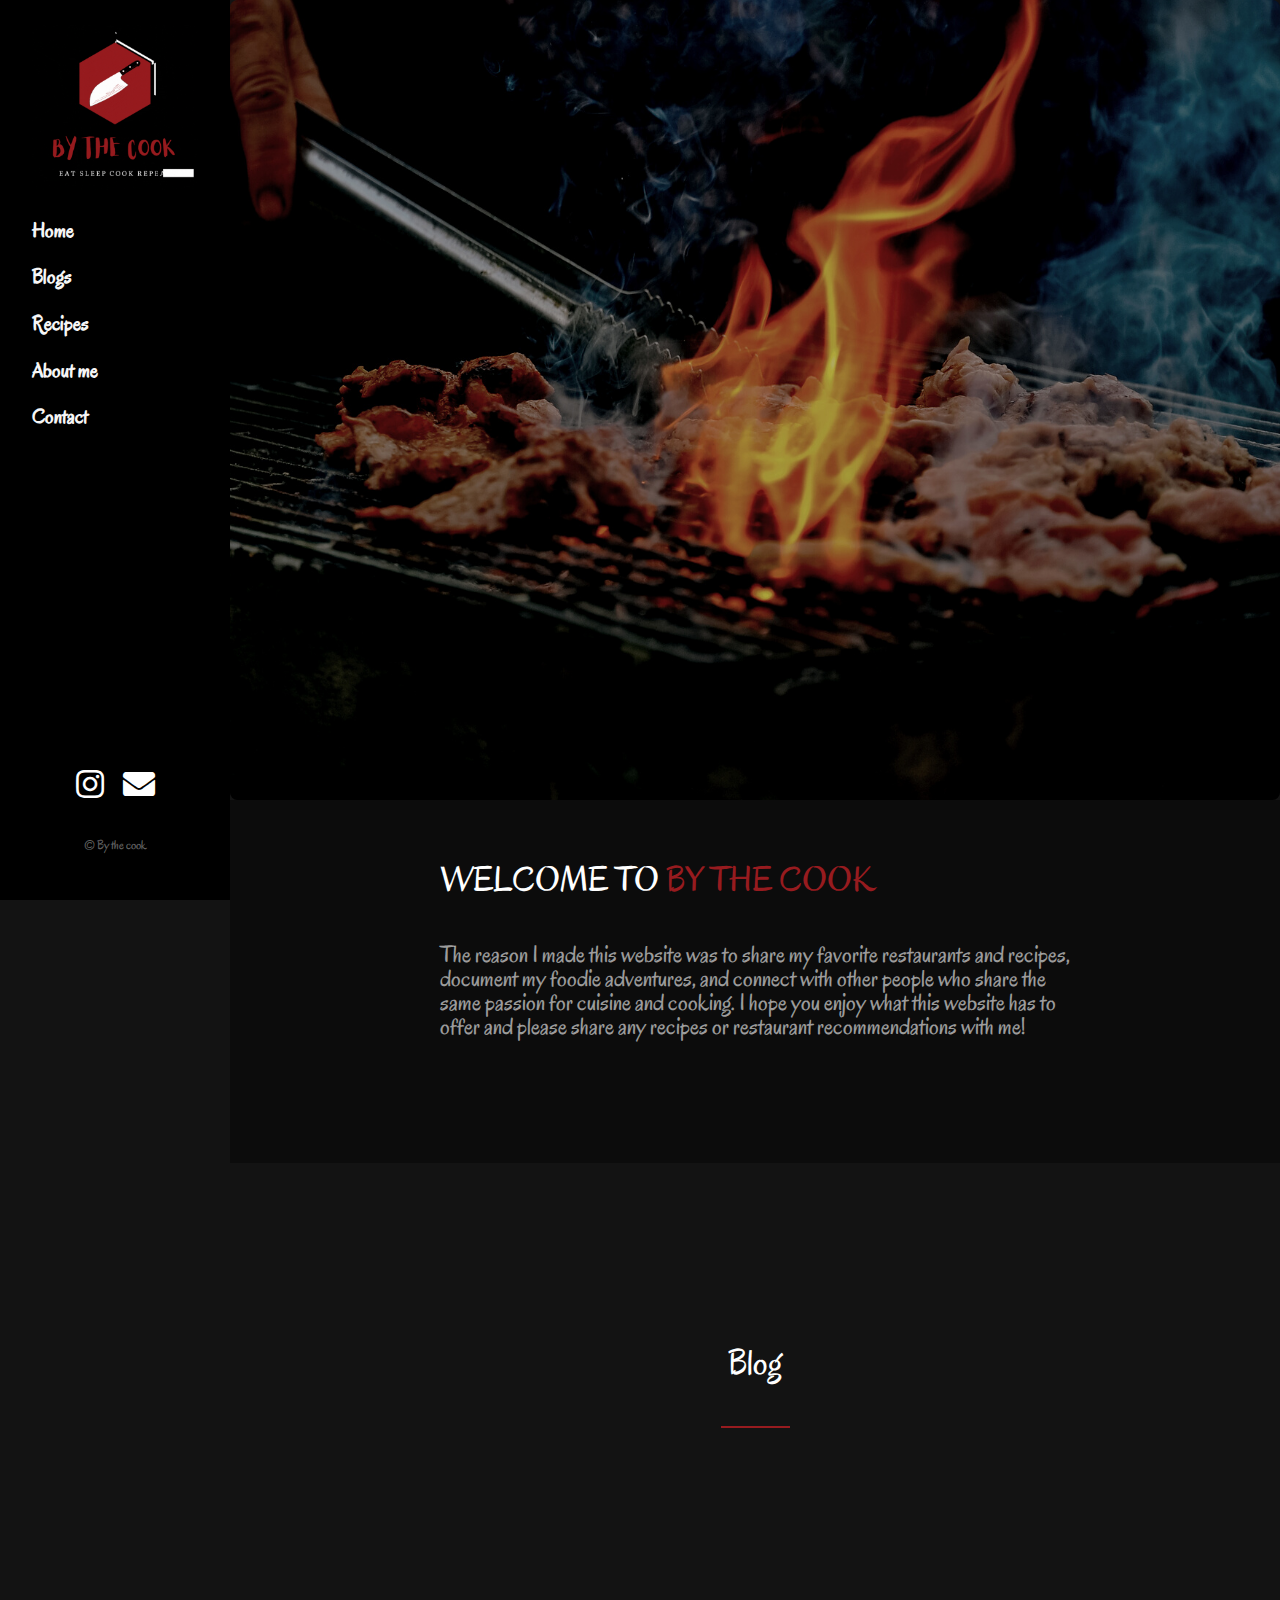
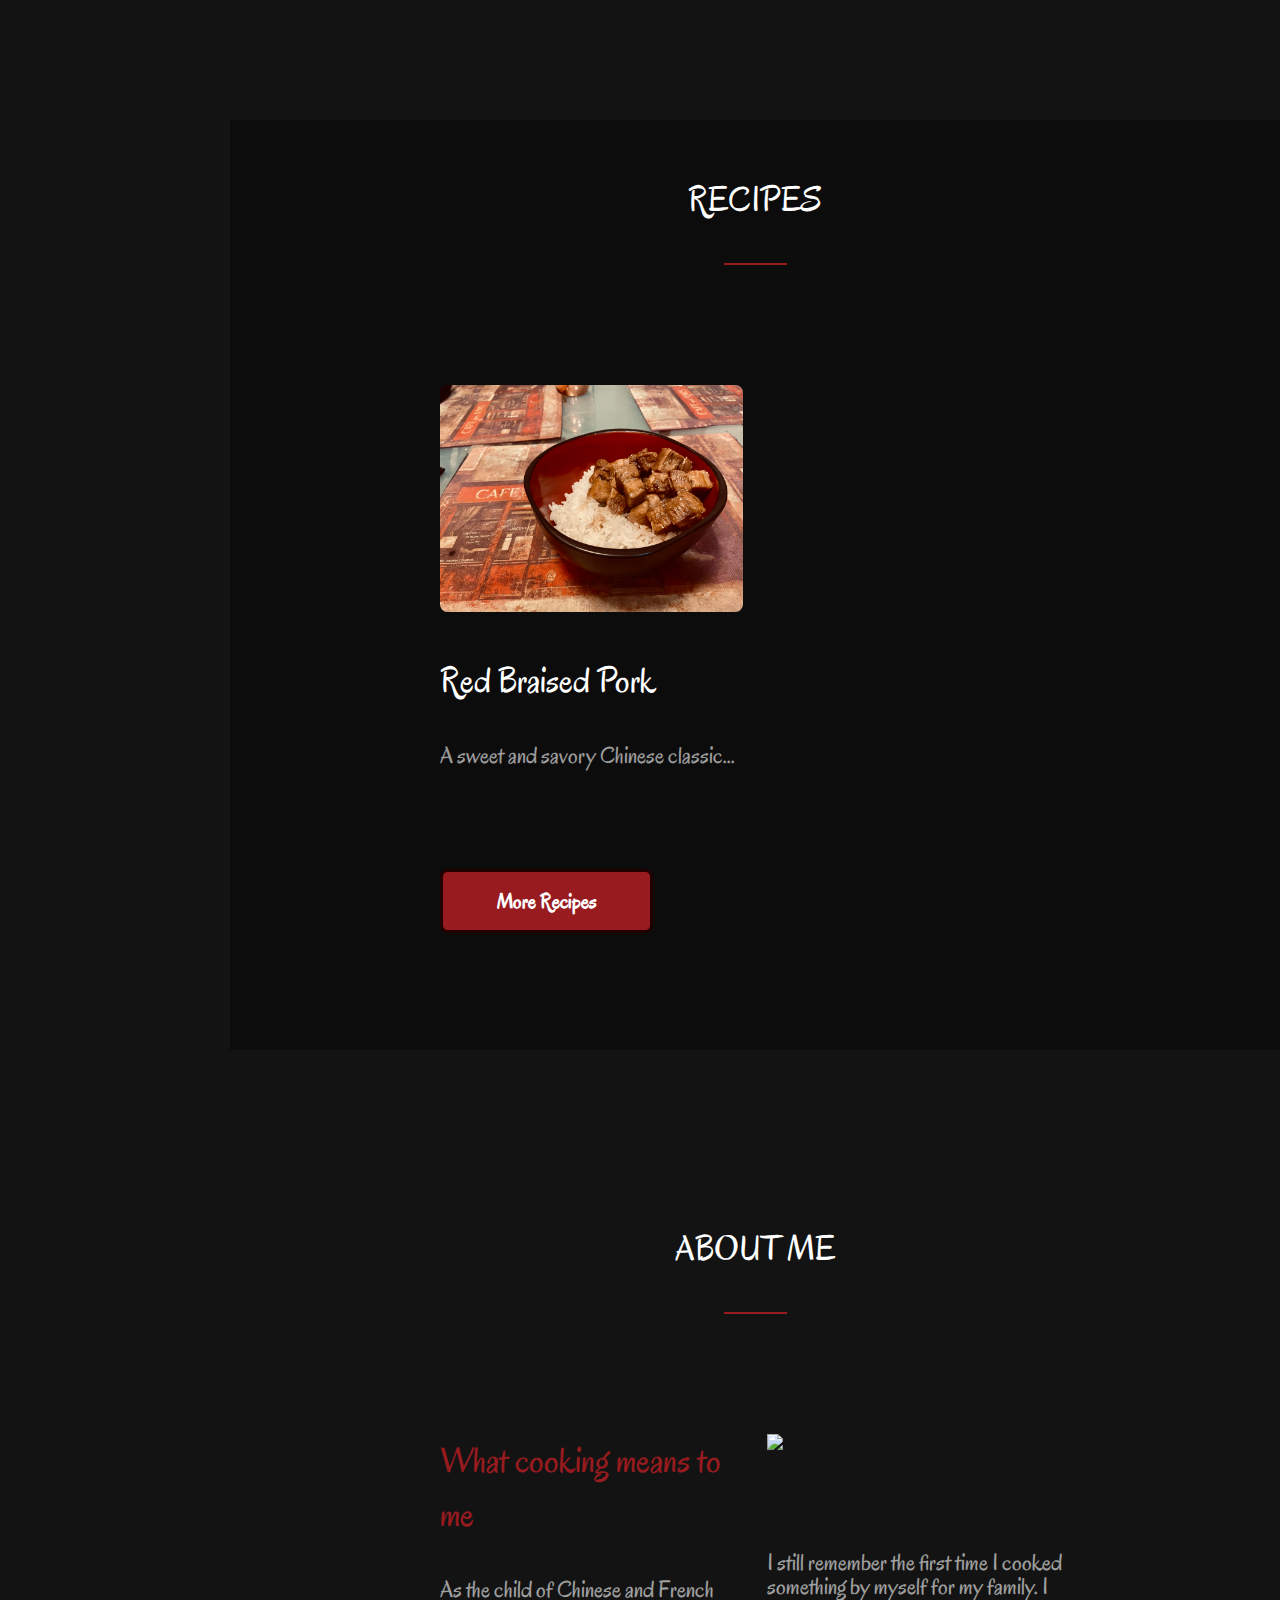
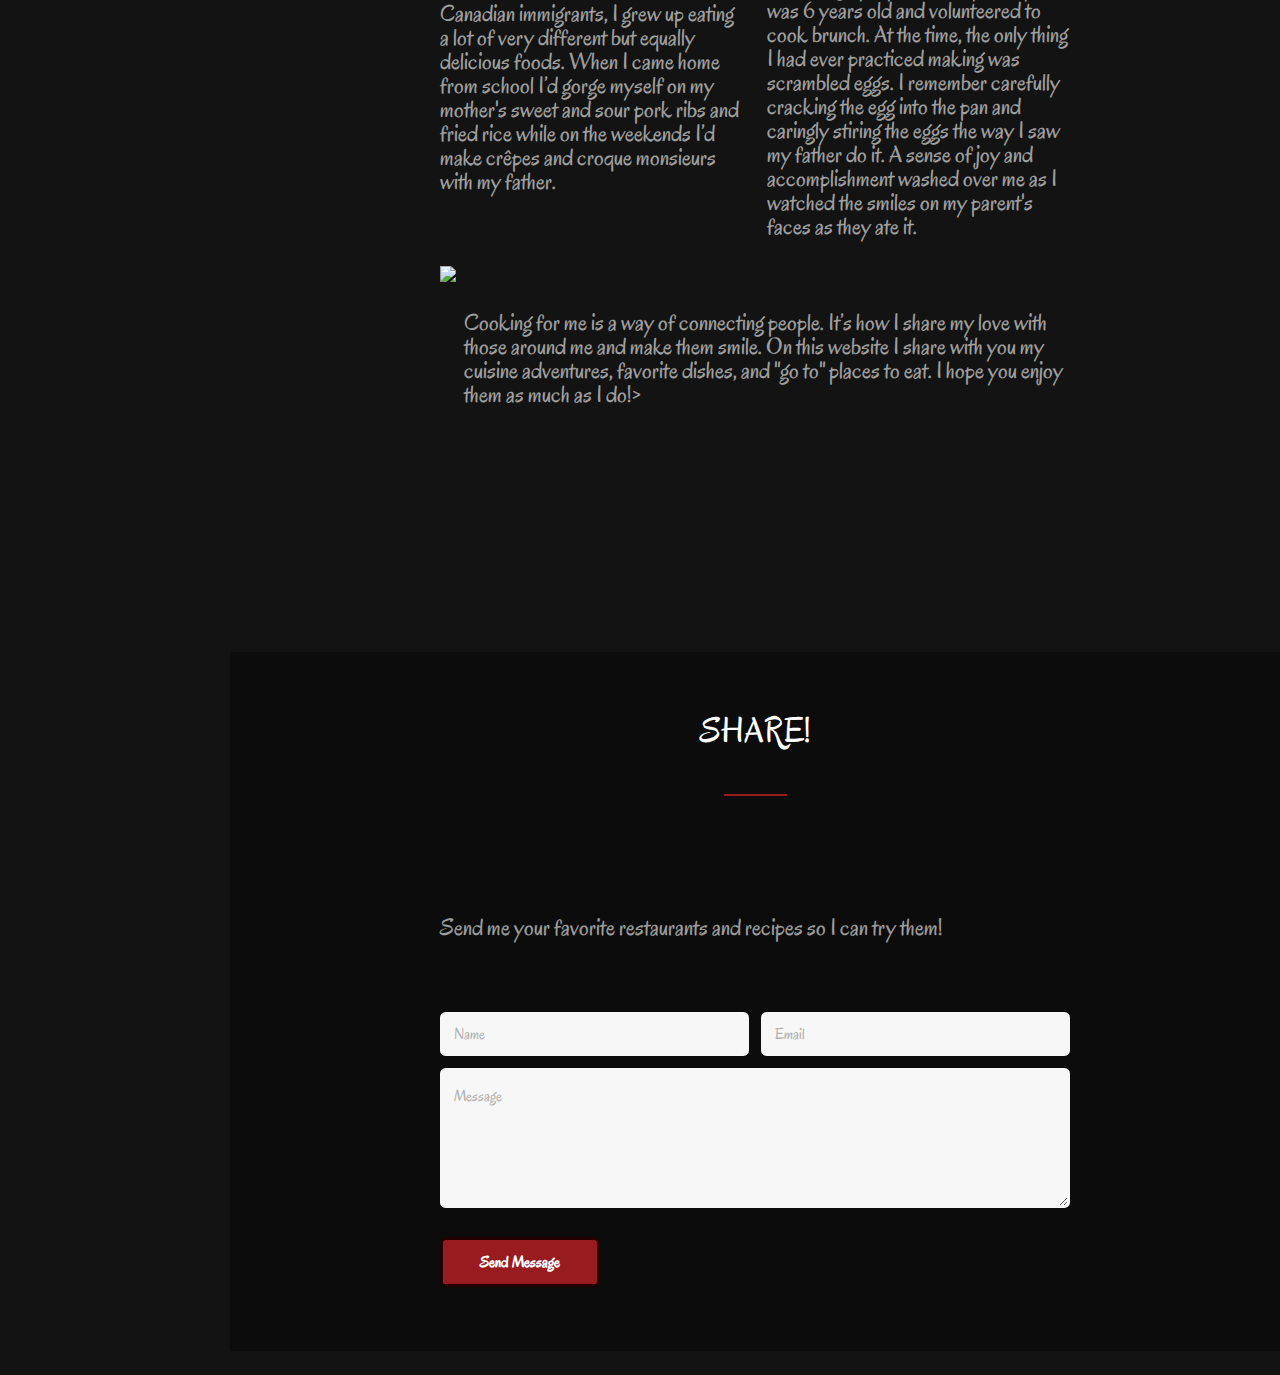
==== commit af1b53c6: "Update index.html" ====
--- a/index.html
+++ b/index.html
@@ -142,7 +142,7 @@
 							<p>&nbsp</p>
 							<p>I still remember the first time I cooked something by myself for my family. I was 6 years old and volunteered to cook brunch. At the time, the only thing I had ever practiced making was scrambled eggs. I remember carefully cracking the egg into the pan and caringly stiring the eggs the way I saw my father do it. A sense of joy and accomplishment washed over me as I watched the smiles on my parent's faces as they ate it.</p>
 						</article>
-						<p>Cooking for me is a way of connecting people. It’s how I share my love with those around me and make them smile. On this website I share with you my cuisine adventures, favorite dishes, and "go to" places to eat. I hope you enjoy them as much as I do!</p>
+						<p>Cooking for me is a way of connecting people. It’s how I share my love with those around me and make them smile. On this website I share with you my cuisine adventures, favorite dishes, and "go to" places to eat. I hope you enjoy them as much as I do!></p>
 
 					</div>
 				</section>
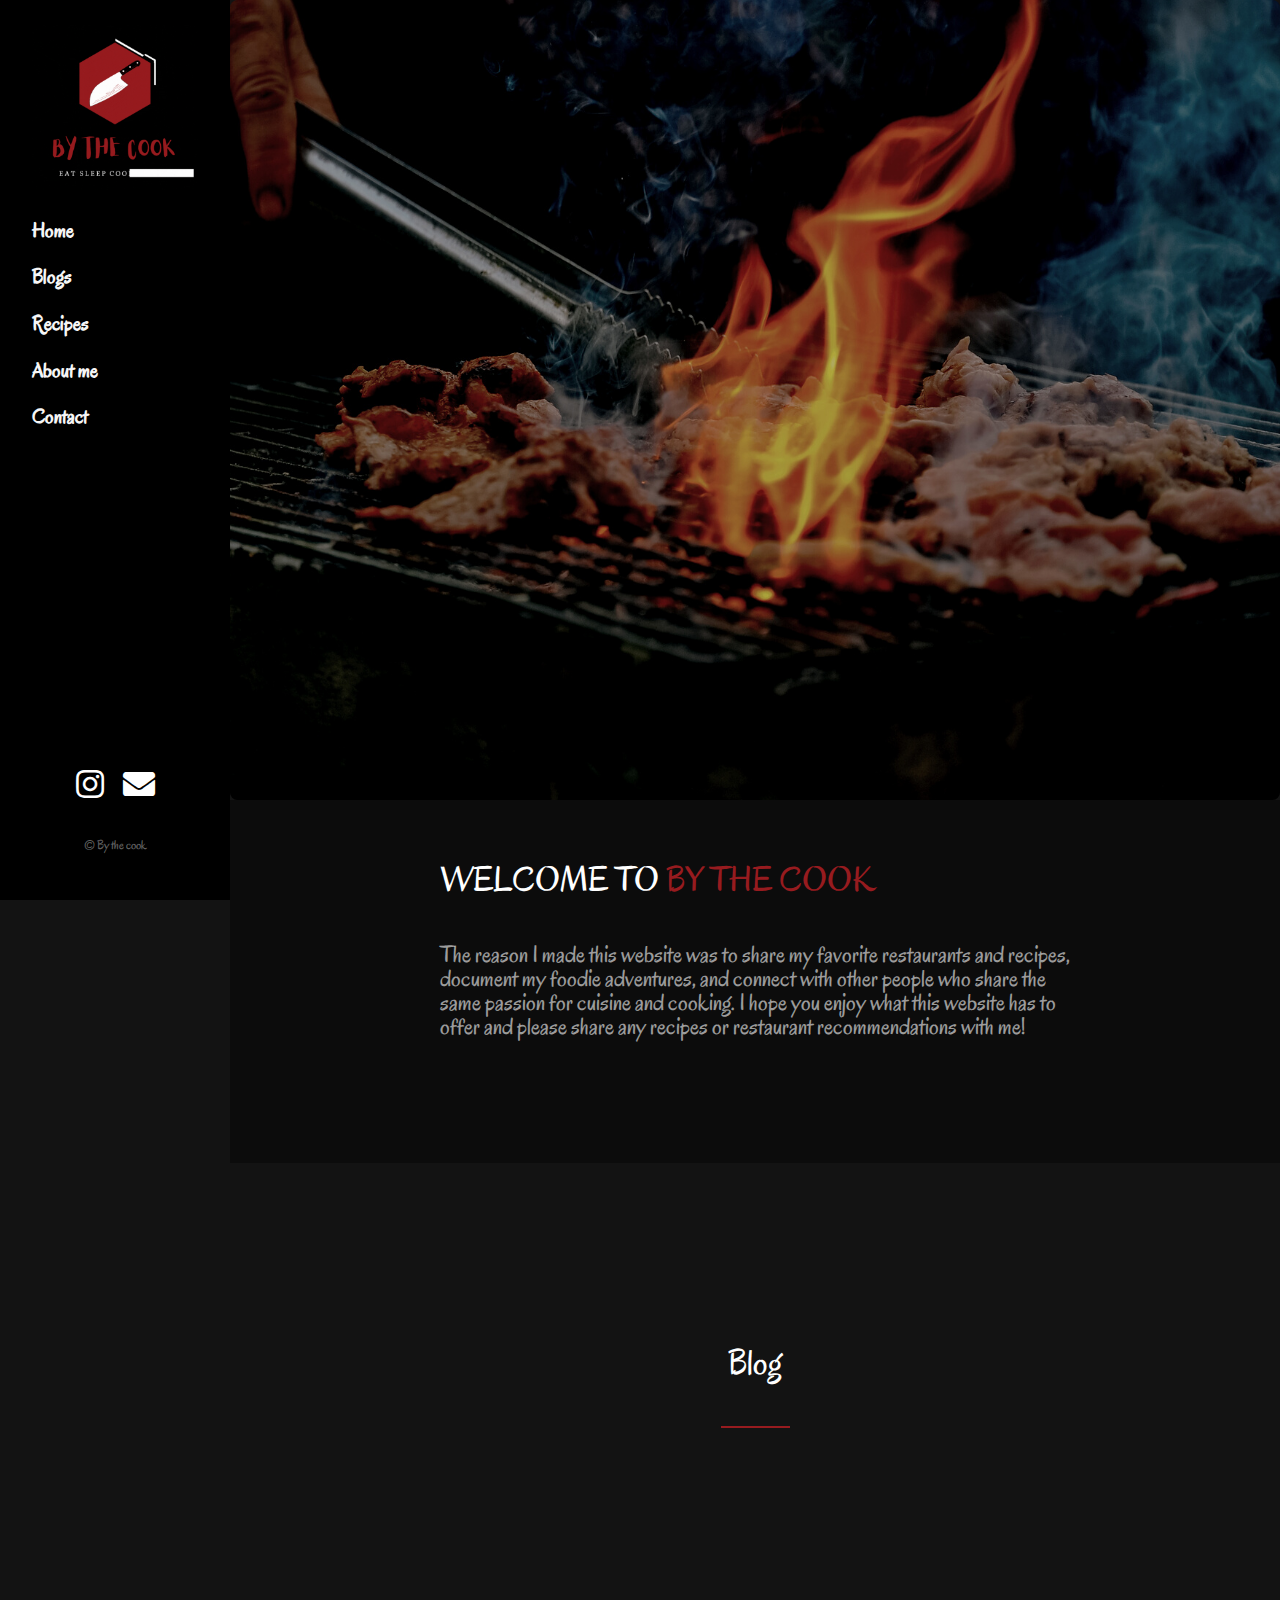
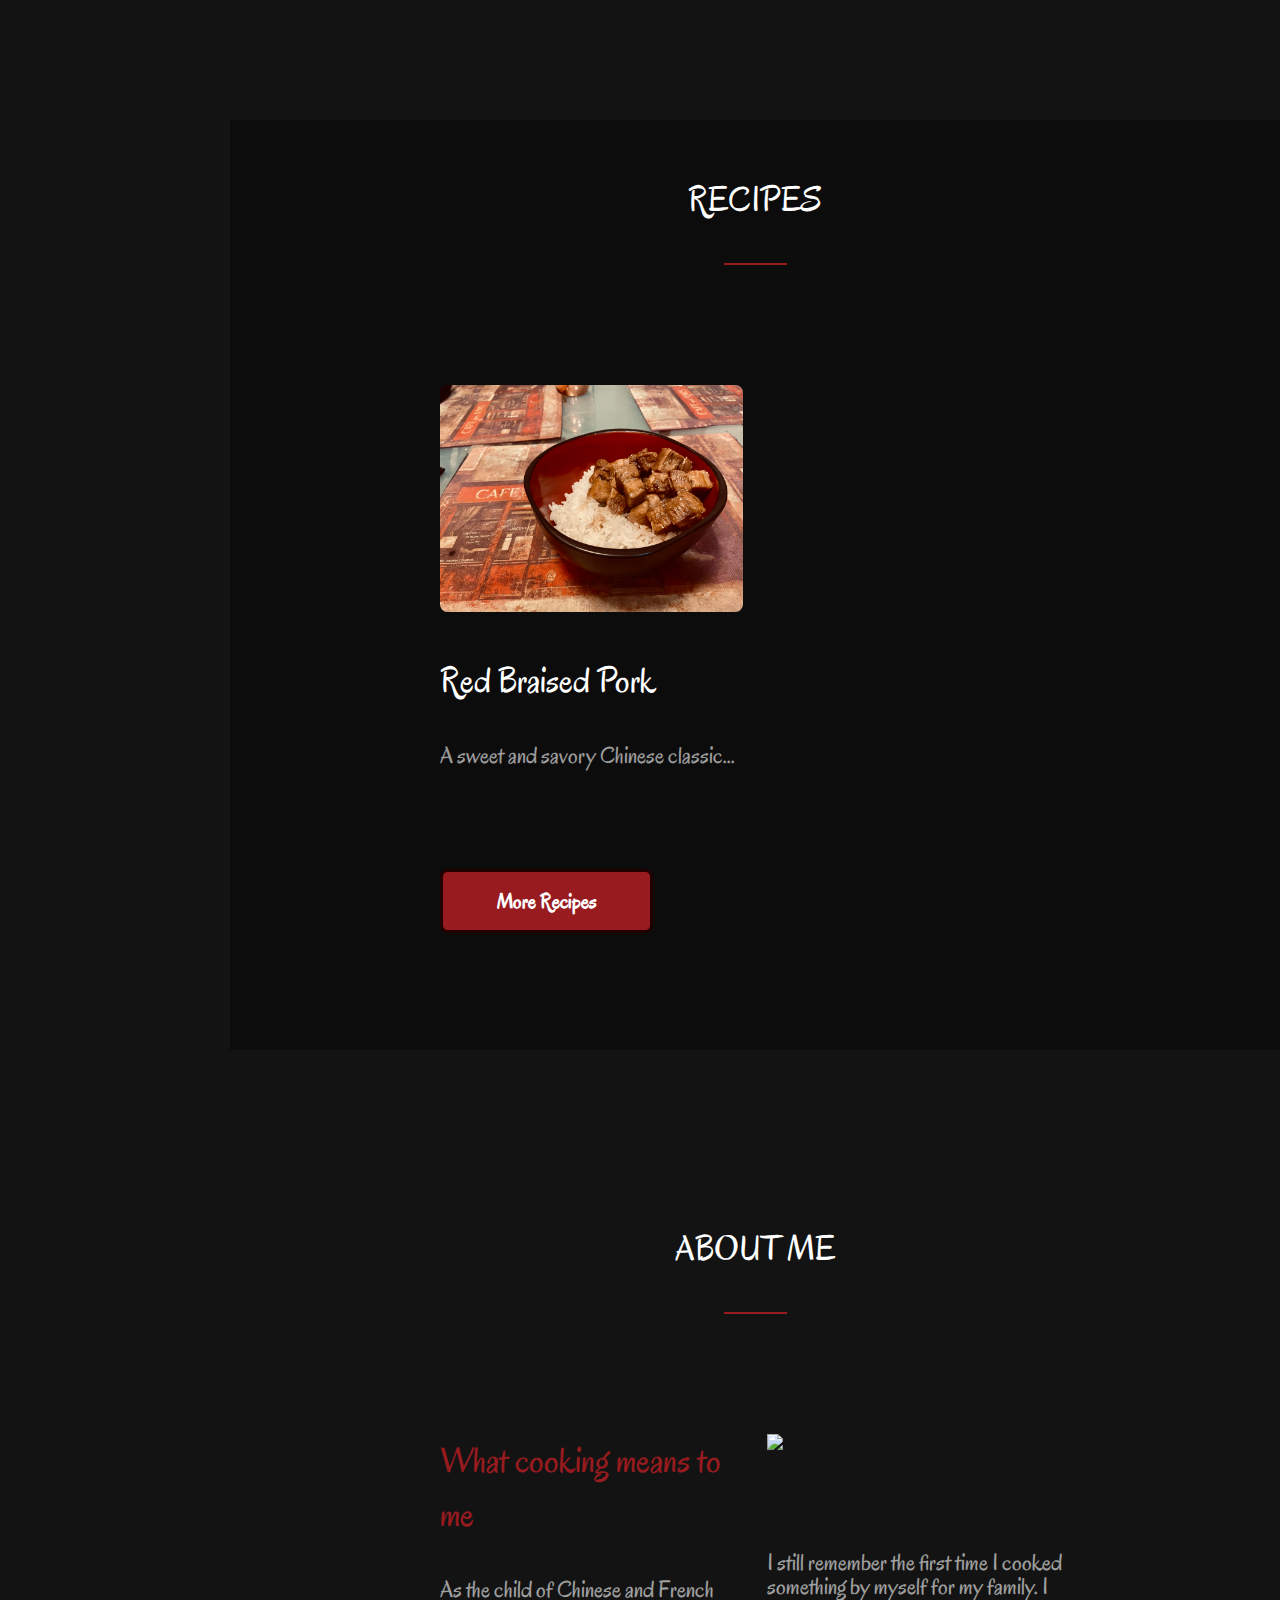
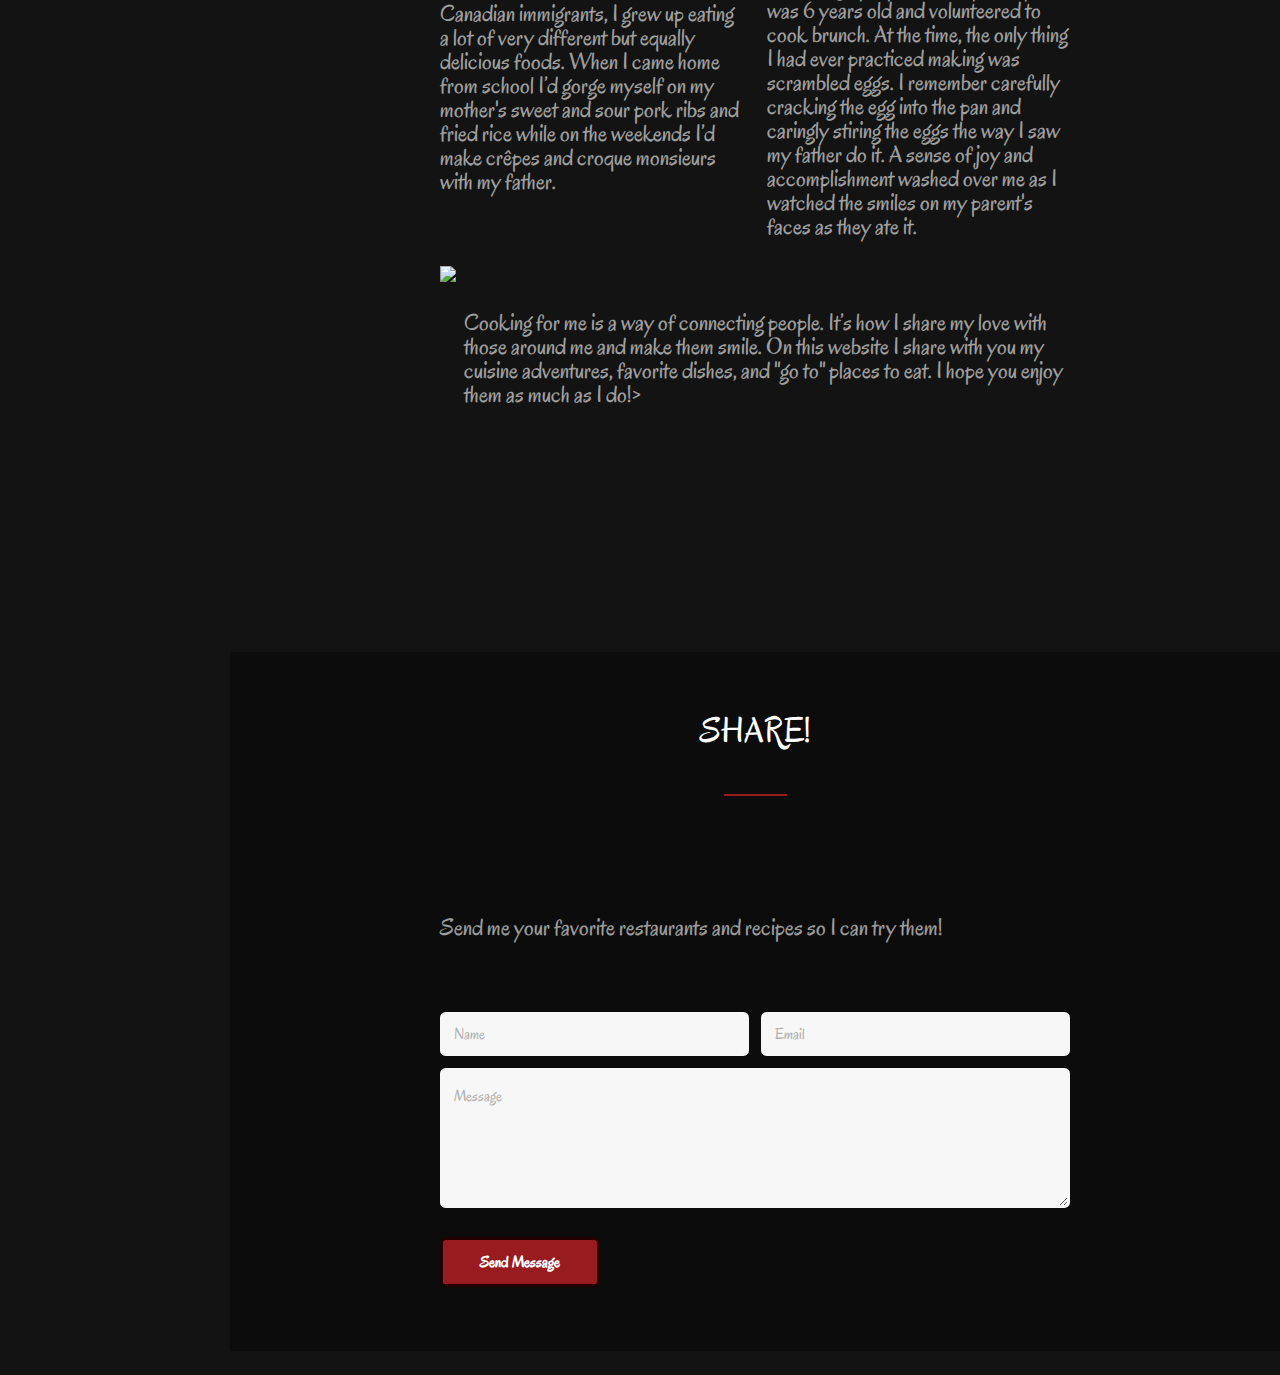
==== commit 0baa36c8: "Testing new insta reel" ====
--- a/index.html
+++ b/index.html
@@ -97,8 +97,9 @@
 							<p>Discover Houston's best restaurants with me!</p>
 						</article>
 					</div> -->
-
-					<div id="pixlee_container"></div><script type="text/javascript">window.PixleeAsyncInit = function() {Pixlee.init({apiKey:'-2VAMycQL9Gke74GveiY'});Pixlee.addSimpleWidget({widgetId:'33679'});};</script><script src="//instafeed.assets.pxlecdn.com/assets/pixlee_widget_1_0_0.js"></script>
+					<script src="https://apps.elfsight.com/p/platform.js" defer></script>
+					<div class="elfsight-app-9965b0d7-1a31-412a-a47e-cd4d1b145086"></div>
+					<!-- <div id="pixlee_container"></div><script type="text/javascript">window.PixleeAsyncInit = function() {Pixlee.init({apiKey:'-2VAMycQL9Gke74GveiY'});Pixlee.addSimpleWidget({widgetId:'33679'});};</script><script src="//instafeed.assets.pxlecdn.com/assets/pixlee_widget_1_0_0.js"></script> -->
 
 					<!-- <ul class="actions">
 						<li><a href="#" class="button">More Blogs</a></li>
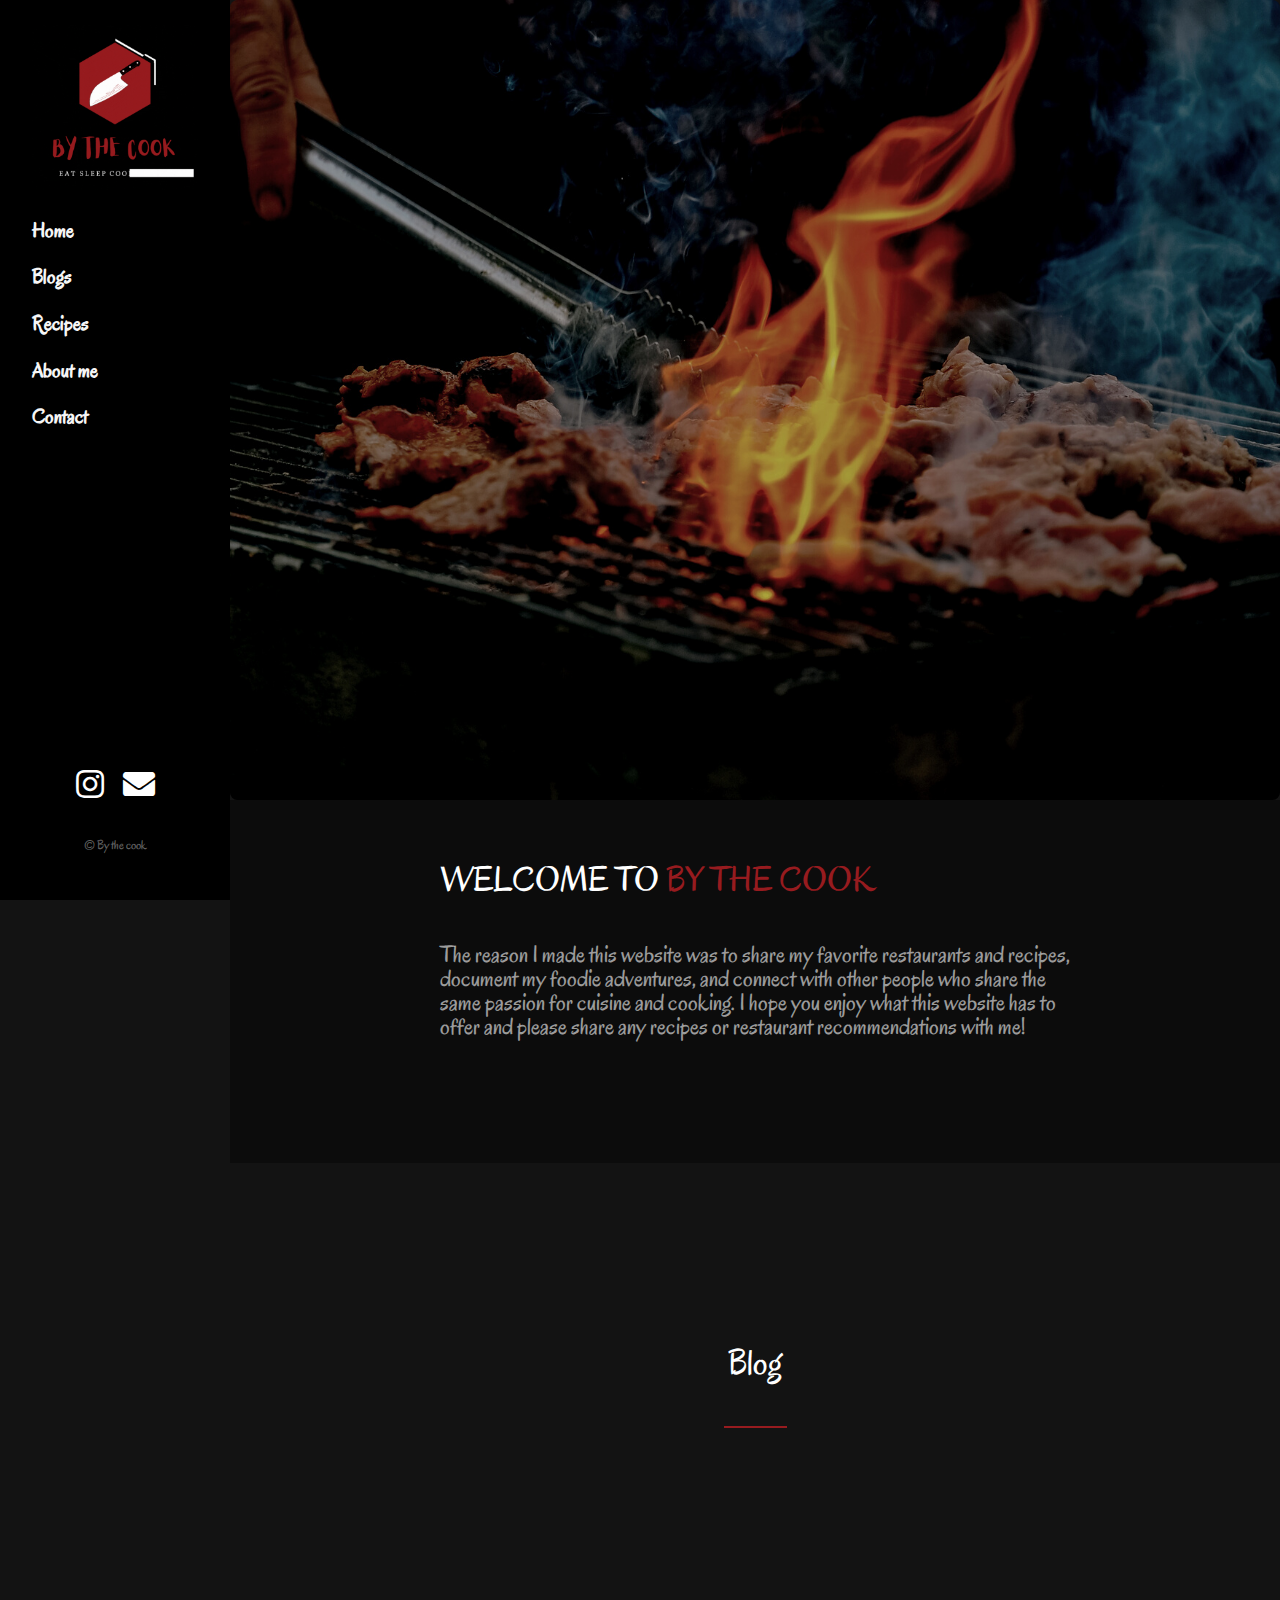
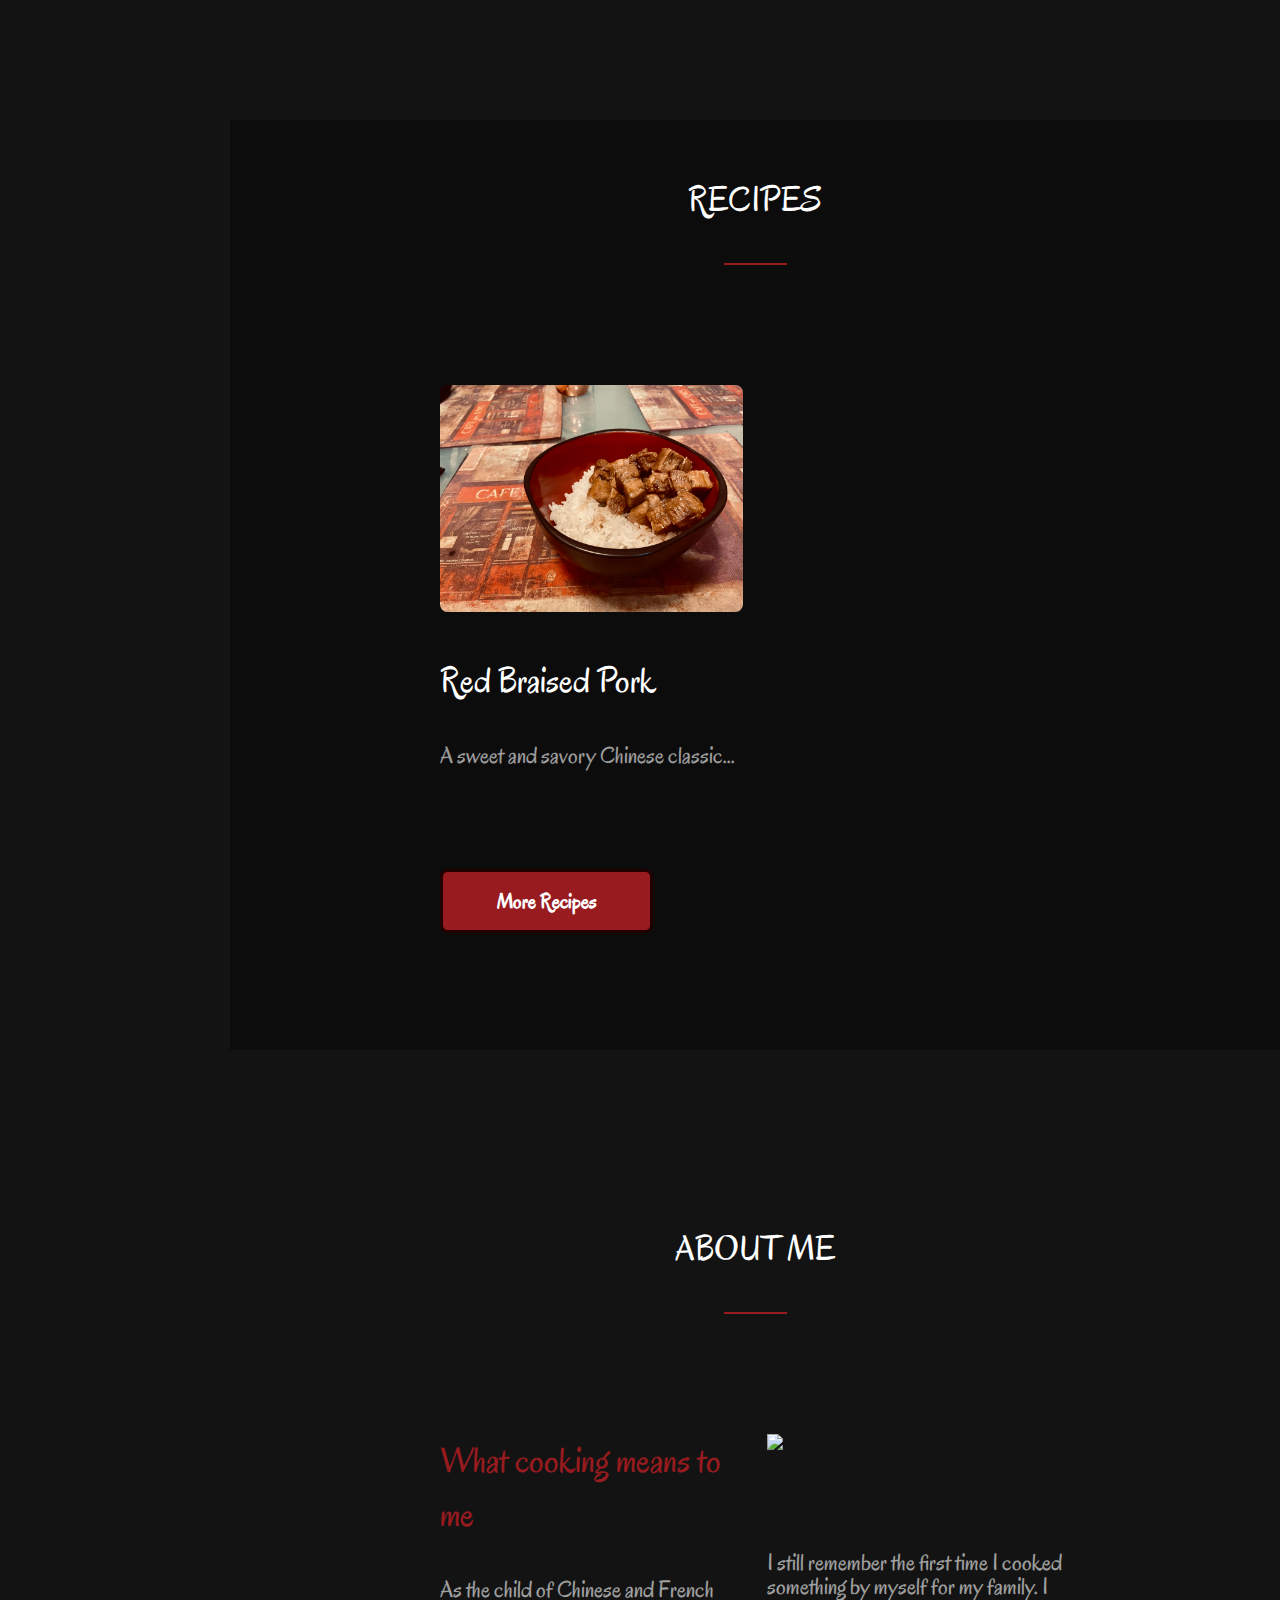
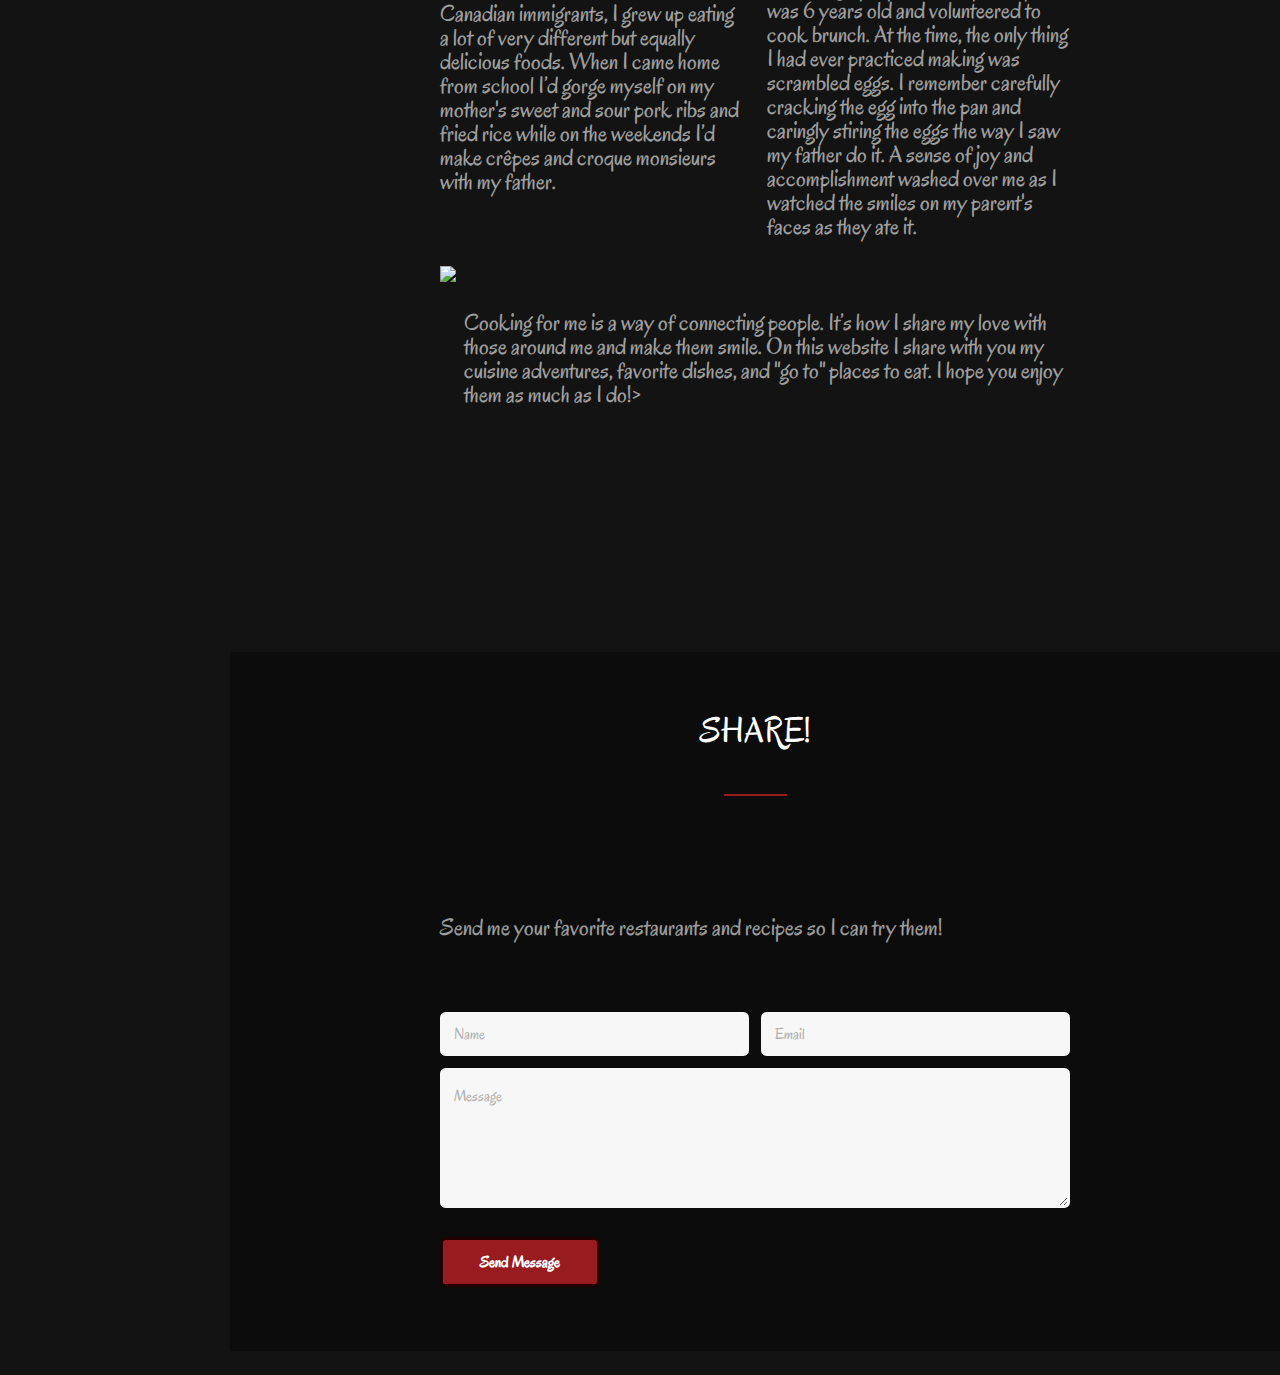
==== commit e71d17da: "Update index.html" ====
--- a/index.html
+++ b/index.html
@@ -76,7 +76,7 @@
 
 
 				<!-- Blogs -->
-				<section id="blogs"  style="padding-left: 15em; padding-right: 15em">
+				<section id="blogs"  >
 					<h4><center>Blog</center></h4>
 					<hr>
 
@@ -98,7 +98,7 @@
 						</article>
 					</div> -->
 					<script src="https://apps.elfsight.com/p/platform.js" defer></script>
-					<div class="elfsight-app-9965b0d7-1a31-412a-a47e-cd4d1b145086"></div>
+<div class="elfsight-app-9965b0d7-1a31-412a-a47e-cd4d1b145086"></div>
 					<!-- <div id="pixlee_container"></div><script type="text/javascript">window.PixleeAsyncInit = function() {Pixlee.init({apiKey:'-2VAMycQL9Gke74GveiY'});Pixlee.addSimpleWidget({widgetId:'33679'});};</script><script src="//instafeed.assets.pxlecdn.com/assets/pixlee_widget_1_0_0.js"></script> -->
 
 					<!-- <ul class="actions">
@@ -490,7 +490,8 @@
 			-->
 
 			</div>
-
+			<script src="https://apps.elfsight.com/p/platform.js" defer></script>
+			<div class="elfsight-app-9965b0d7-1a31-412a-a47e-cd4d1b145086"></div>
 		<!-- Footer -->
 			<footer id="footer">
 				<div class="inner">
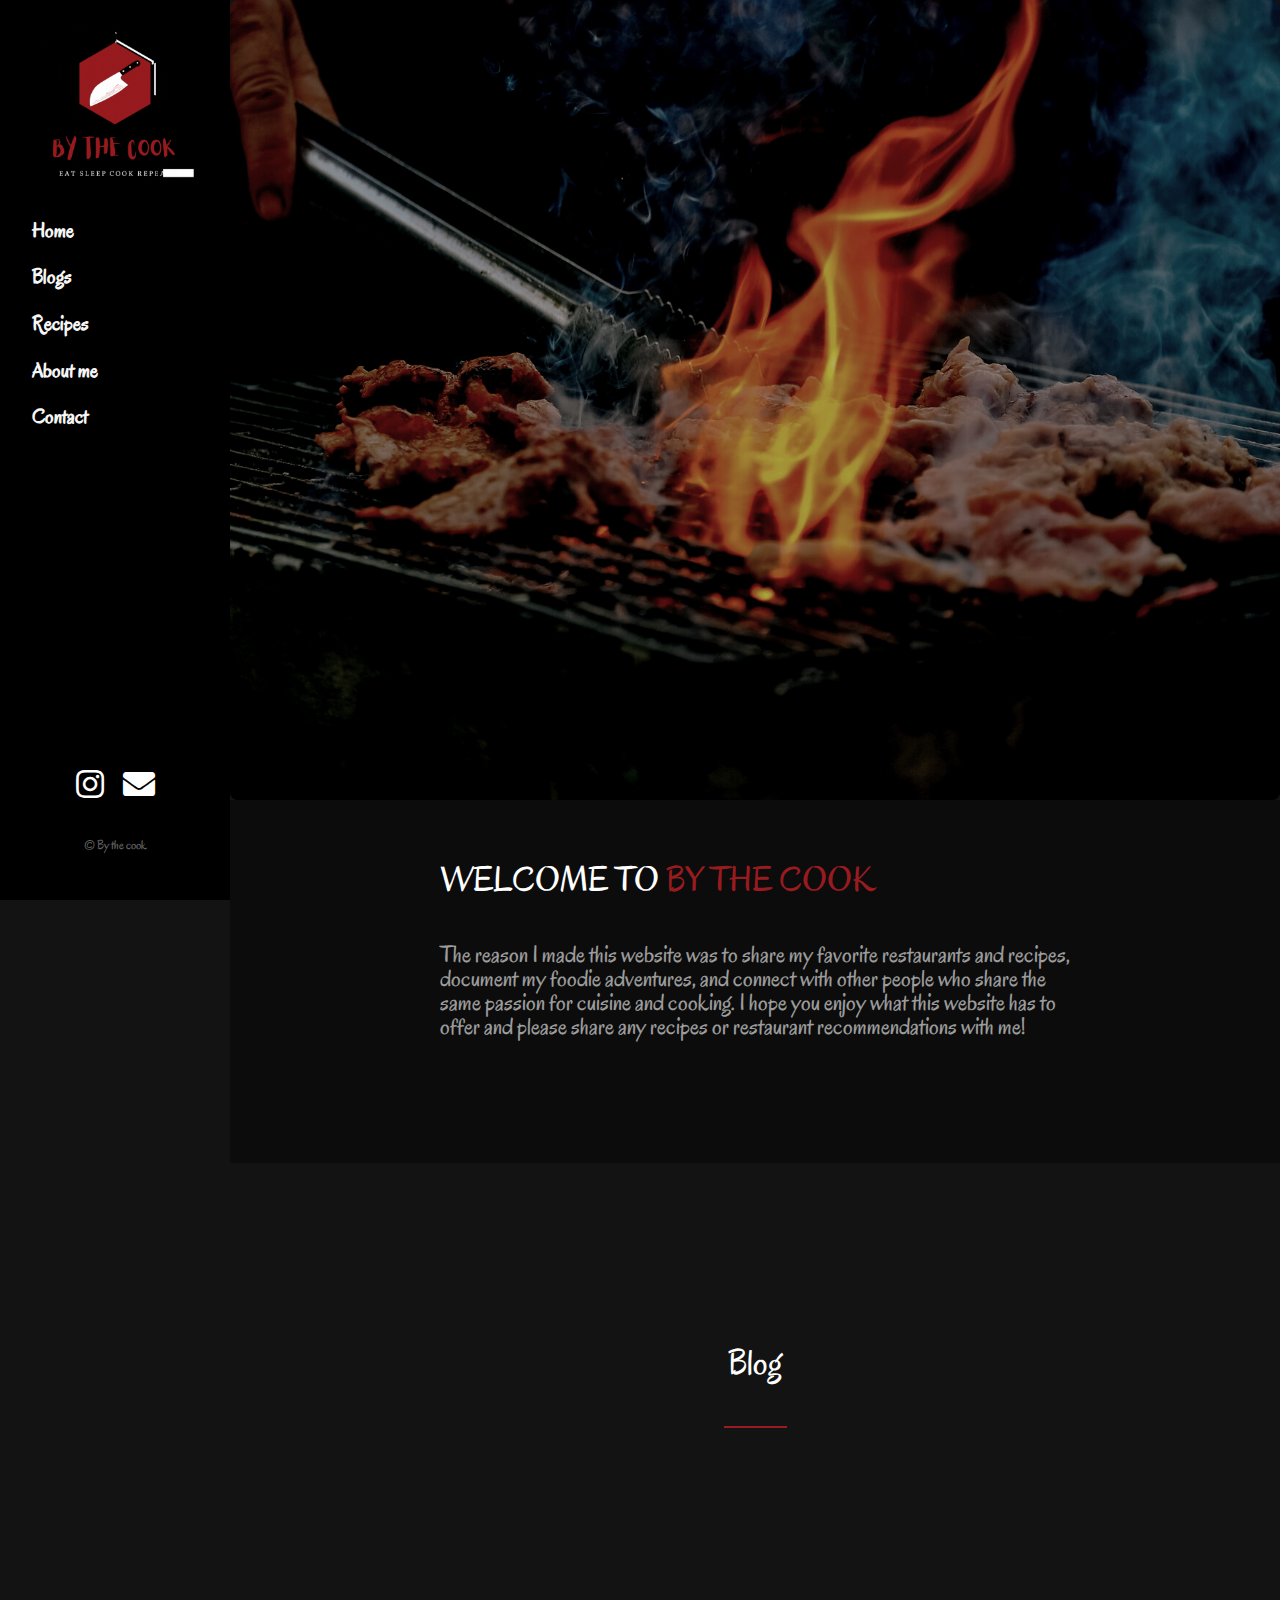
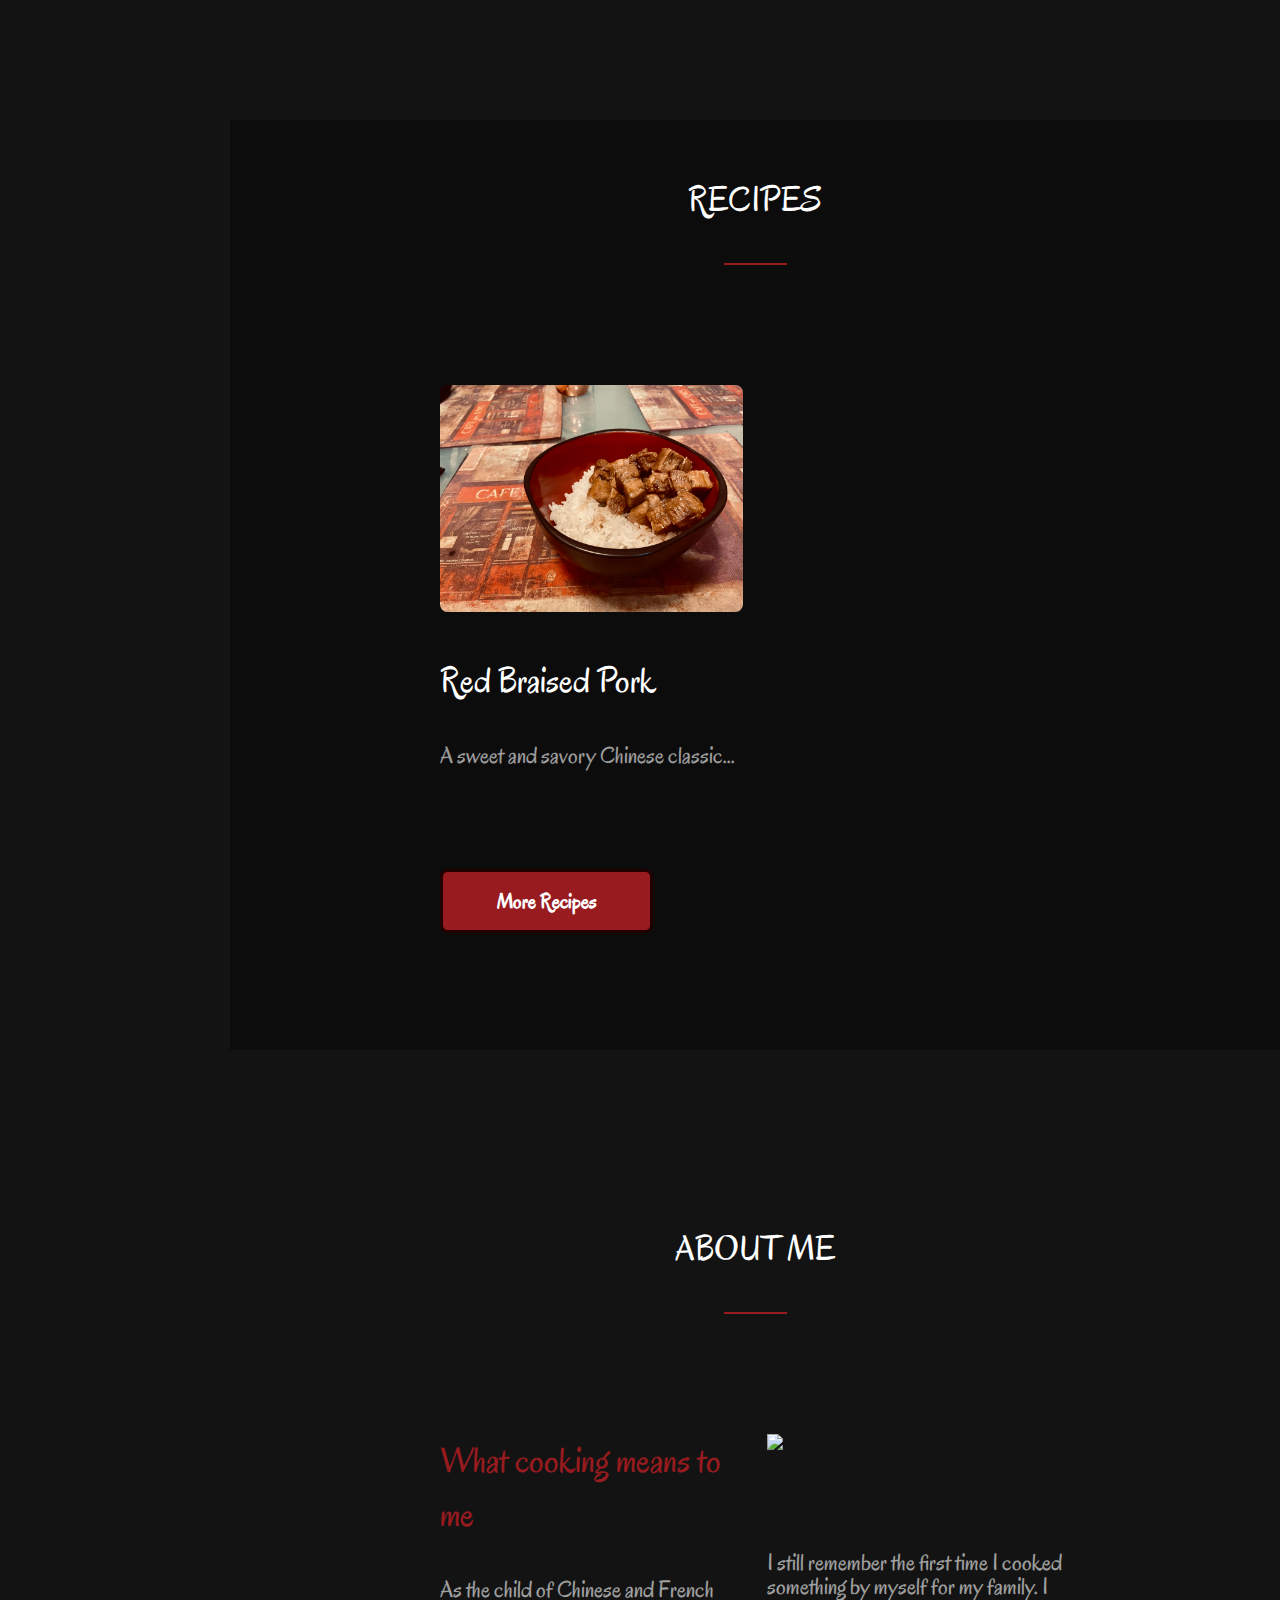
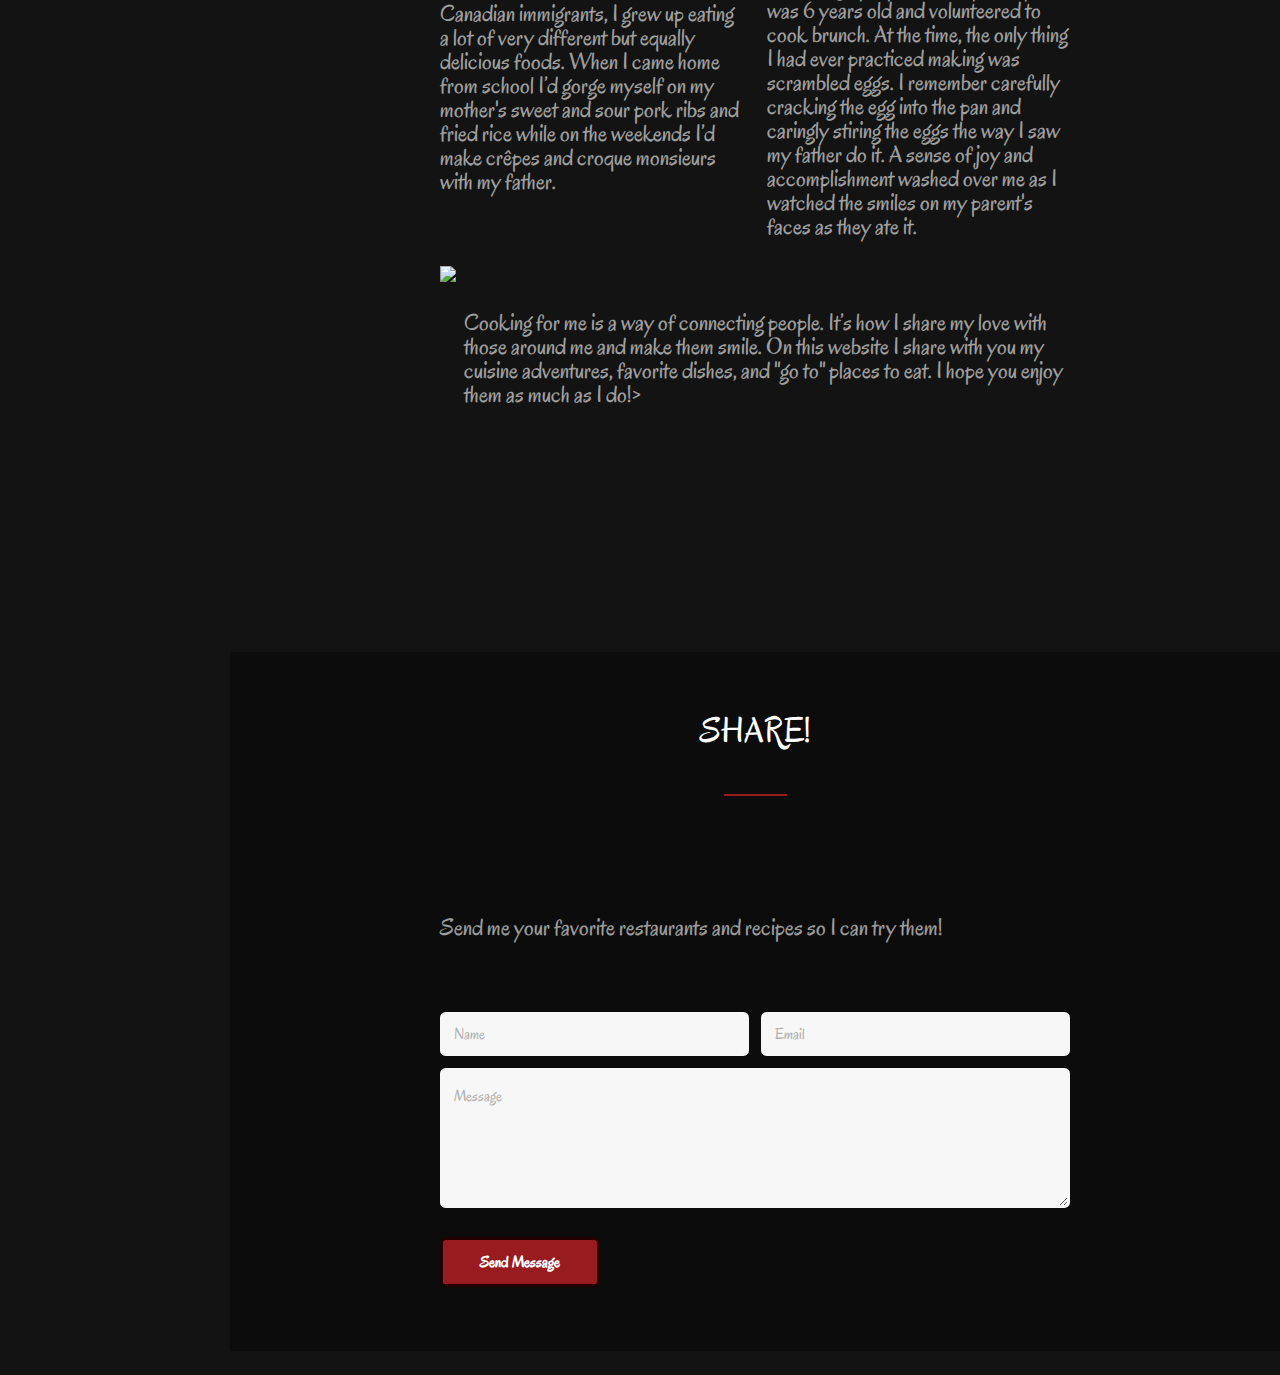
==== commit f59645b6: "Changed insta color theme to match website" ====
--- a/index.html
+++ b/index.html
@@ -97,7 +97,8 @@
 							<p>Discover Houston's best restaurants with me!</p>
 						</article>
 					</div> -->
-					<script src="https://apps.elfsight.com/p/platform.js" defer></script>
+					<script src="https://apps.elfsight.com/p/platform.js" defer>
+					</script>
 <div class="elfsight-app-9965b0d7-1a31-412a-a47e-cd4d1b145086"></div>
 					<!-- <div id="pixlee_container"></div><script type="text/javascript">window.PixleeAsyncInit = function() {Pixlee.init({apiKey:'-2VAMycQL9Gke74GveiY'});Pixlee.addSimpleWidget({widgetId:'33679'});};</script><script src="//instafeed.assets.pxlecdn.com/assets/pixlee_widget_1_0_0.js"></script> -->
 
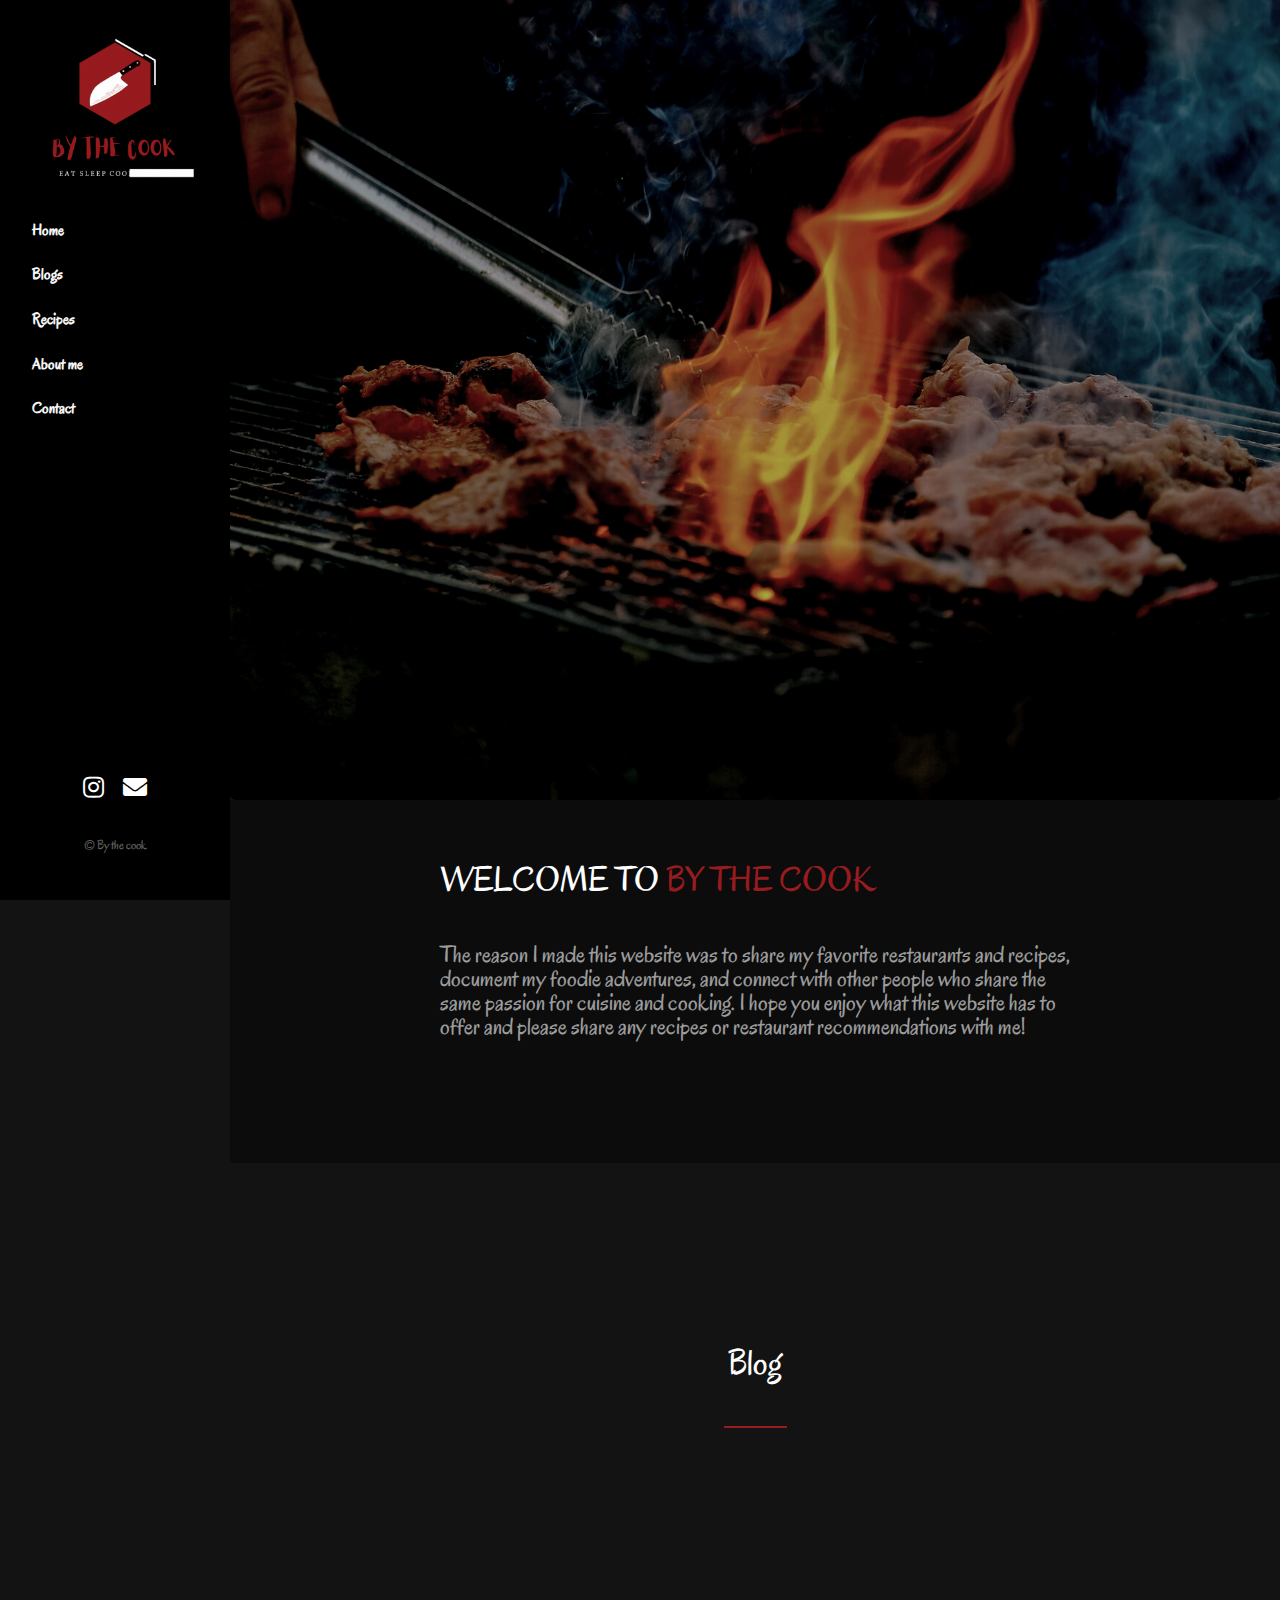
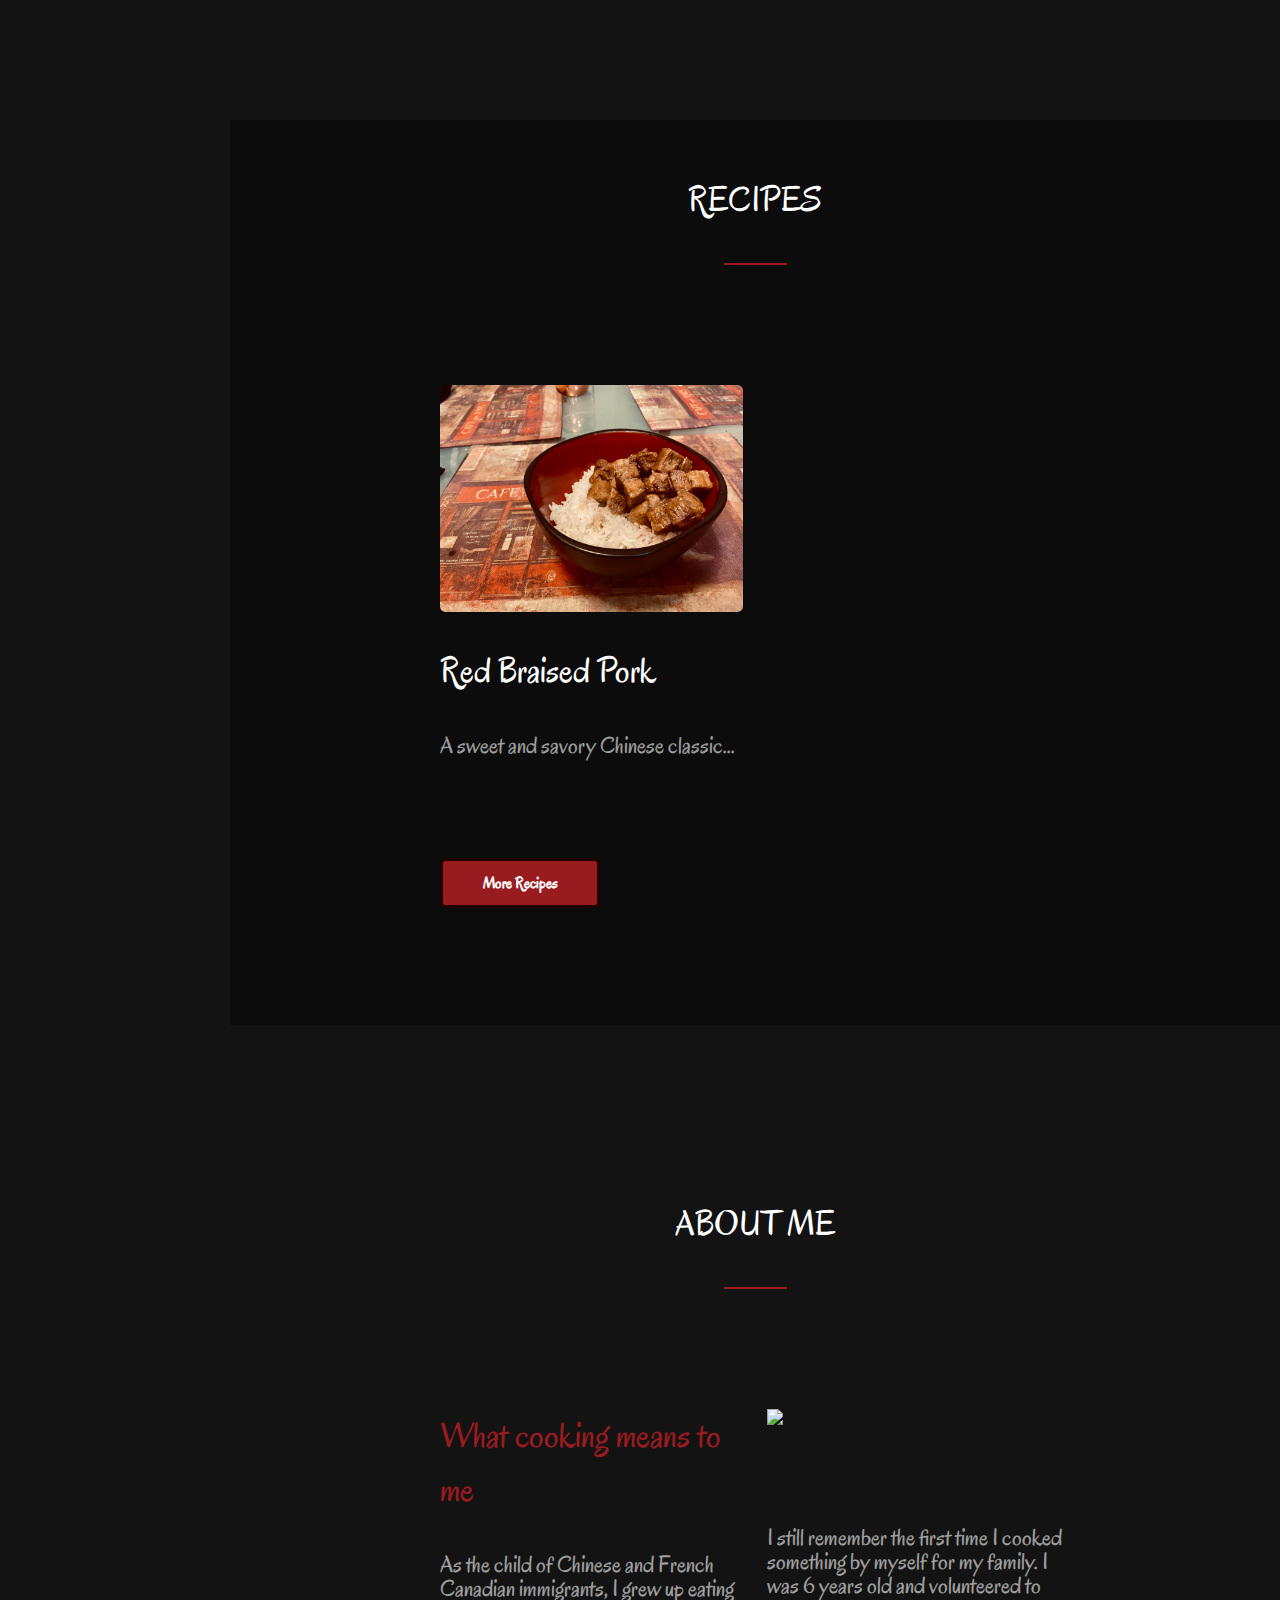
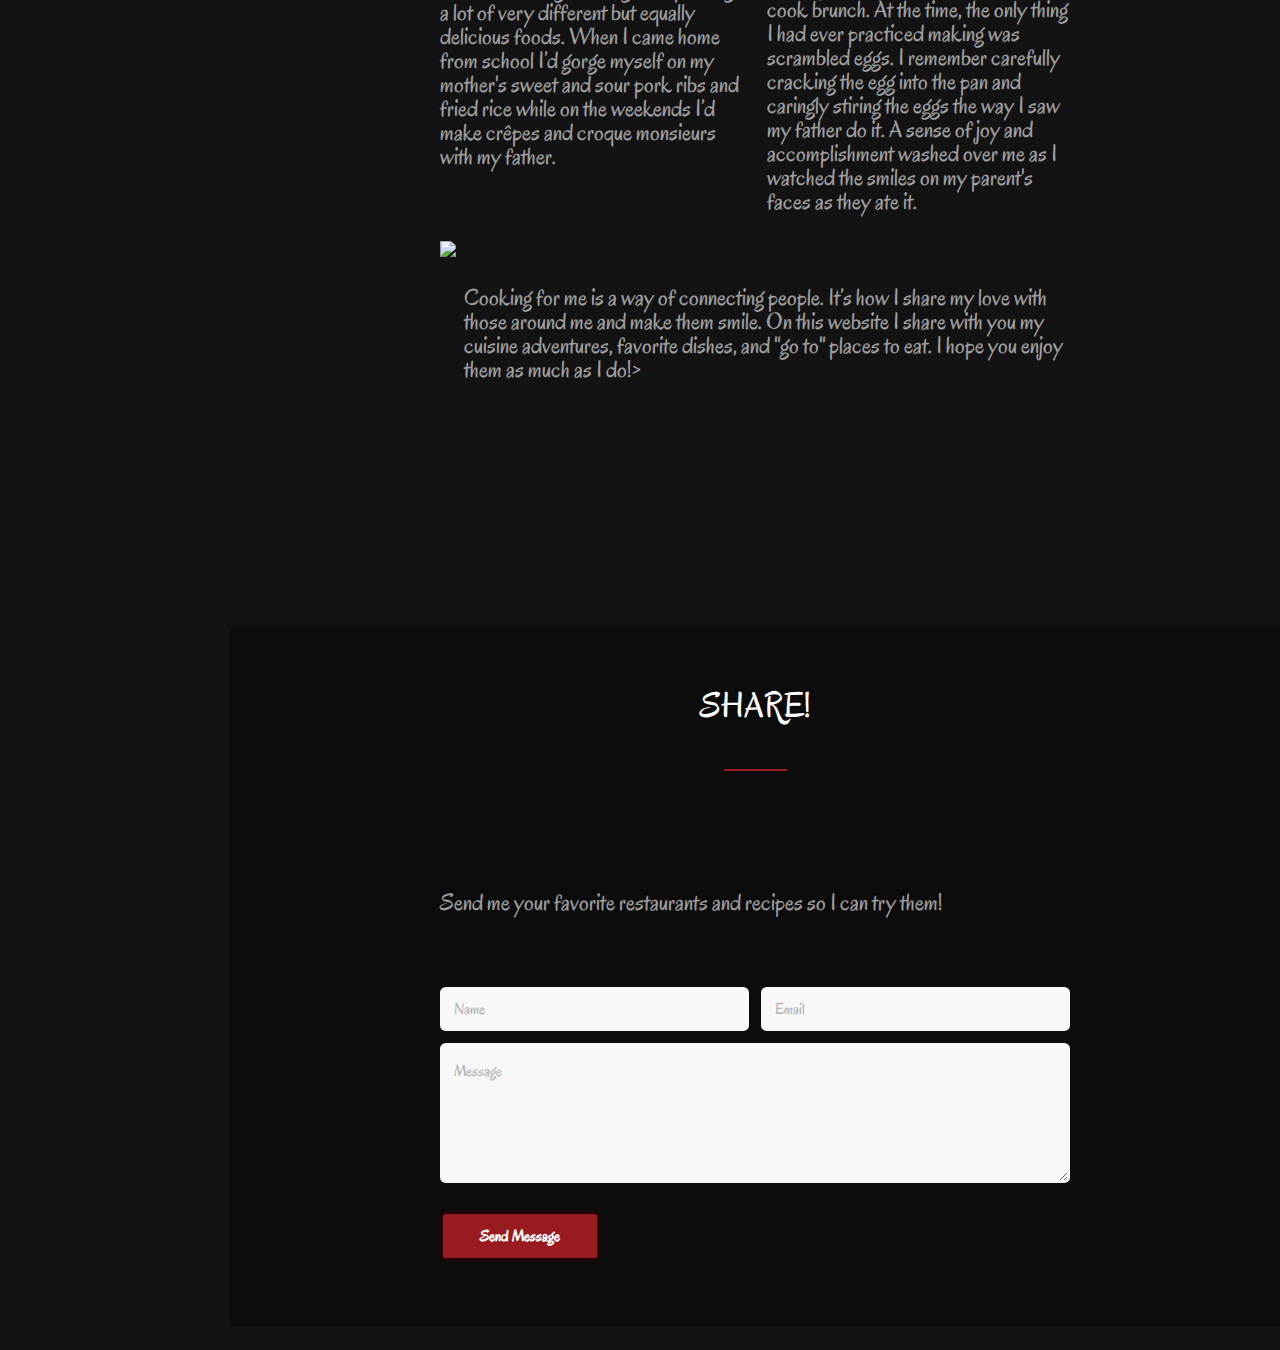
==== commit 651f529b: "Update index.html" ====
--- a/index.html
+++ b/index.html
@@ -491,8 +491,7 @@
 			-->
 
 			</div>
-			<script src="https://apps.elfsight.com/p/platform.js" defer></script>
-			<div class="elfsight-app-9965b0d7-1a31-412a-a47e-cd4d1b145086"></div>
+			
 		<!-- Footer -->
 			<footer id="footer">
 				<div class="inner">
--- a/assets/css/main.css
+++ b/assets/css/main.css
@@ -126,7 +126,7 @@
 		border-bottom: dotted 1px;
 		color: #f6f6f6;
 		font-weight: bolder;
-		font-size: 16pt;
+		font-size: 12pt;
 		text-decoration: none;
 		border-bottom-color: transparent;
 
@@ -3359,7 +3359,7 @@
 
 /* Small */
 
-	@media screen and (max-width: 736px) {
+	@media screen and (max-width: 800px) {
 
 		/* Basic */
 
@@ -3434,8 +3434,8 @@
 
 				#main > section {
 					margin: 0 0 0 0;
-					padding-left: 20%;
-					padding-right: 20%;
+					padding-left: 5%;
+					padding-right: 5%;
 				}
 
 		/* Poptrox */
